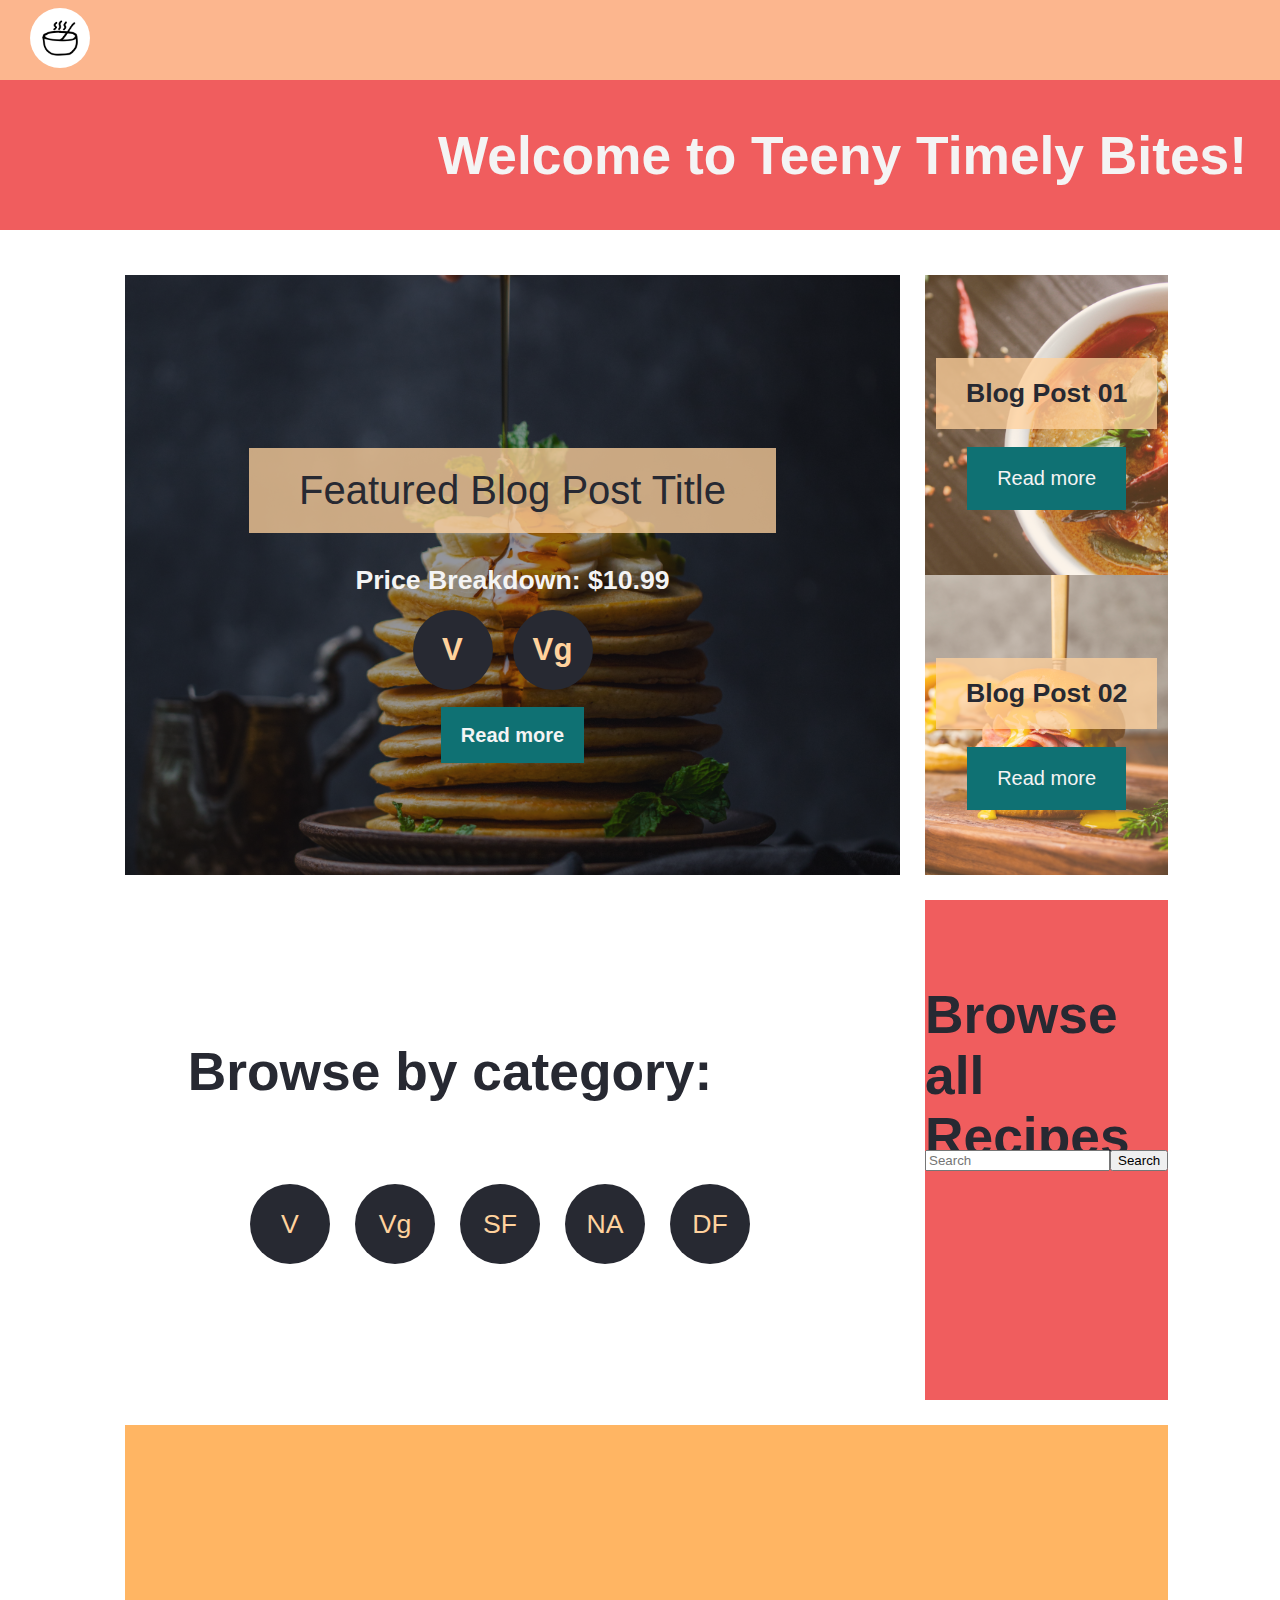
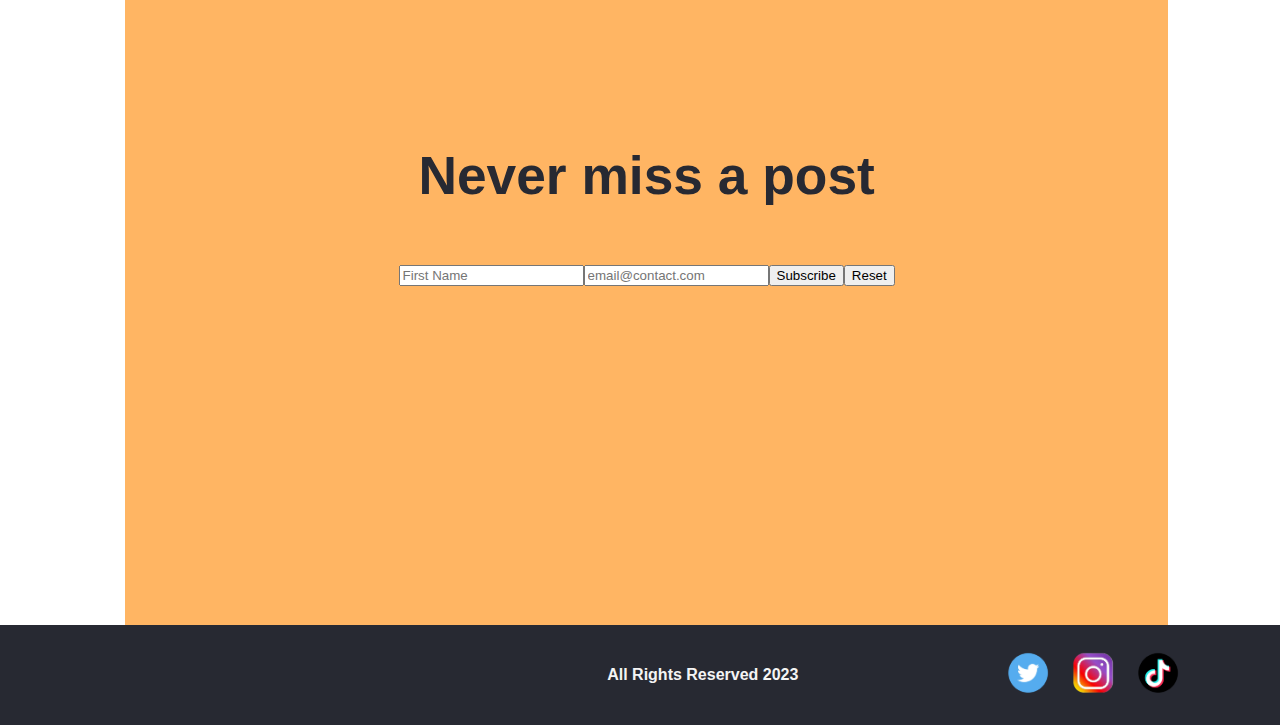
==== index.html @ 25449133 "Blog landing page > css and html" ====
<!DOCTYPE html>
    <html>
        <head>
            <meta charset="utf-8">
            <title> Teeny Timely Bites Food Blog </title>
            <meta name="description" content="A webpage for a personal food blog">
            <link rel="stylesheet" type="text/css" href="css/styles.css">
            <link rel="icon" href="img/food-logo.png" alt="Image of Website logo" title="Website logo">
            <!-- TODO: ADD FONT LINKS HERE -->
            <!-- <link href="https://fonts.googleapis.com/css2?family=Dela+Gothic+One&amp;display=swap" rel="stylesheet"> -->
        </head>
        <body id="body" class="container">  
            <header id="header" class="container">            
                <nav id="nav" class="container">                                       
                    <a id="nav1" href="#home">                        
                        <img src="img/food-logo.png" alt="Image of Website Logo">
                    </a>                                                  
                    <a href="#categories" id="nav2" class="box">                        
                            Categories                        
                    </a>                   
                    <a href="#about" id="nav3" class="box">
                            About
                    </a>                    
                    <div id="nav4">
                        <a id="nav-search" href="#">
                            <img src="img/search-icon_white.png" alt="Image of search icon">
                        </a>                        
                    </div>                  
                </nav>                
                <div id="welcome-message-container" class="container">
                    <div id="welcome-message" class="box">                        
                        <h1>
                            Welcome to Teeny Timely Bites!
                        </h1>                                               
                    </div>                
                </div>
            </header>
            <!-- container for main content  -->            
            <main id="main" class="container"> 
                <!-- featured content container             -->
                <div id="featured" class="container">
                        <!-- featured content  -->
                        <title id="featured1" class="box feature-title">                            
                            Featured Blog Post Title                          
                        </title>
                        <h2 id="featured2" class="box feature-price">
                            Price Breakdown: $10.99
                        </h2>
                        <div id="featured3" class="box feature-category">                            
                            <a href="#vegan-section" class="category-icon">
                                <h3>V</h3>
                            </a>                            
                            <a href="#vegetarian-section" class="category-icon">
                                <h3>Vg</h3>
                            </a>
                        </div>
                        <div id="featured4" class="box">
                            <a href="blog-page.html" target="_blank">
                                <h2>
                                    Read more
                                </h2>
                            </a>
                        </div>
                </div>
                 <!-- other blog posts  -->
                <div id="other-posts" class="container other">
                        <div id="blog-post1" class="box">
                            <h1>
                                Blog Post 01
                            </h1>
                            <a href="#">                                
                                    Read more                                
                            </a>
                        </div>
                        <div id="blog-post2" class="box">
                            <h1>
                                Blog Post 02
                            </h1>
                            <a href="#">                              
                                    Read more                                
                            </a>
                        </div>             
                </div>                    
                <!-- categories section  -->
                <div id="categories" class="container">
                        <!-- browse by category title  -->
                        <div id="browse-title" class="box">
                            <h1>
                                Browse by category:
                            </h1>
                        </div>
                        <!-- icon for vegan category  -->
                        <div id="vegan-cat" class="box">
                            <a href="#vegan-section" class="category-icon">
                                V
                            </a>
                        </div>
                        <!-- icon for vegetarian category  -->
                        <div id="vegetarian-cat" class="box">
                            <a href="#vegetarian-section" class="category-icon">
                                Vg
                            </a>
                        </div>
                        <!-- icon for sugar-free category  -->
                        <div id="sugar-free-cat" class="box">
                            <a href="#sugar-free-section" class="category-icon">
                                SF
                            </a>
                        </div>
                        <!-- icon for non-alcoholic category  -->
                        <div id="non-alcoholic-cat" class="box">
                            <a href="#non-alcoholic-section"  class="category-icon">
                                <p>NA</p>
                            </a>
                        </div>
                        <!-- icon for dairy-free category  -->
                        <div id="dairy-free-cat" class="box">
                            <a href="#dairy-free-section" class="category-icon">
                                DF
                            </a>
                        </div>
                </div>
                <!-- browse recipe container  -->
                <div id="browse-recipe-container" class="container">                        
                            <a id="browse-recipe-title"class="box">
                                <h1>Browse all Recipes</h1>
                            </a>                           
                            <div id="browse-recipe-search" class="box">
                                <input type="text" placeholder="Search">                                               
                                <input type="submit" value="Search">
                            </div>                                                
                </div>
                <!-- subscribe container  -->
                <div id="subscribe-form-container" class="container">
                        <label id="subscribe-title" class="box" for="subscribe">
                            <h1>Never miss a post</h1>
                        </label>
                        <form id="subscribe-form" class="box">                            
                            <input type="text" id="subscribe-name" name="fname" placeholder="First Name">
                            <input type="email" id="subscribe-mail" name="email" placeholder="email@contact.com">                        
                            <input type="submit" id="submit-button" value="Subscribe">
                            <input type="reset" id="submit-reset-button">
                        </form>
                </div>
            </main>            
            <footer id="footer" class="container">
                <h4 id="all-rights" class="box">
                    All Rights Reserved 2023
                </h4>
                <div id="share-options" class="box">
                    <!-- TODO: ADD TWITTER ICON IMG HERE  -->
                    <a href="https://twitter.com/" id="twitter-link">
                        <img src="img/twitter-logo.png" alt="Image of icon for twitter logo">
                    </a>
                    <!-- TODO: ADD INSTAGRAM ICON IMG HERE  -->
                    <a href="" id="instagram-link">
                        <img src="img/instagram-logo.png" alt="Image of icon for image instagram logo">
                    </a>
                    <!-- TODO: ADD TIKTOK ICON IMG HERE  -->
                    <a href="https://www.tiktok.com/" id="tiktok-link">
                        <img src="img/tiktok-logo.png" alt="Image of icon for tiktok logo">
                    </a>
                </div>
            </footer>    
        </body>

        
            
        
    </html>
---- css/styles.css ----
:root {
    /* first pallete */
    --tumbleweed: #D8A47F;
    --raisin-black: #272932;
    --raisin-black-70: #272932af;
    --alice-blue: #e7ecef;
    --skobeloff: #0f7173;
    --skobeloff-70: #0f7173bd;
    --red-salsa: #f05d5e;
    /* second pallete */
    --ruby-red: #A41623;
    --orange-pantone: #f85e00;
    --rajah: #ffb563;
    --rajah-70: #ffb663b0;
    --deep-champagne: #ffd29d;
    --deep-champagne-70: #ffd19dc3;
    --deep-champagne-30: #ffd19d4f;
    --gold-fusion: #918450;
    --gold-fusion-70: #918450c3;
    /* universal palette */
    --off-white:#f4f4f4;
   }
   /* --------------------- */
/* MEDIA STYLES MOBILE start  */

   /* universal classes styles start  */
.container {
    display: grid;
}


.box {
    display: flex;
    align-items: center;
    justify-content: center;
}


.category-icon {
   display: flex;
   color: var(--deep-champagne);
   background-color: var(--raisin-black);
   font-size: 30pt;
   width: 50px;
   height: 50px;
   padding: 30px;
   align-items: center;
   justify-content: center;
   border-radius: 50%;
   text-decoration: none;
}


a {
    text-decoration: none;
}
/* universal classes styles end  */
/* ----------------- */
/* body styles start  */
body {
    margin:0;
    font-family:"Franklin Gothic Medium", "Arial Narrow", Arial, sans-serif;
    width: 100%;
    height: auto;    
    background-image: url(../img/landing-page-bg1.jpg);
    background-repeat: no-repeat;
    background-attachment: fixed;
    background-position: center;
    background-size: cover; 
    color: var(--raisin-black);
    grid-template-columns: 100%;
    grid-template-rows: 425px auto auto; 
    grid-template-areas:
    "header"
    "main"
    "footer";
}
/* body styles end  */
/* -------------------------- */
/* header styles start  */
header {
    width: 100%;
    height: 130px;
    background-color: var(--red-salsa);
    margin: 0;
    grid-area: header;
    grid-template-rows: auto 300px;    
}
/* -------------------------- */
/* nav bar styles start  */
nav {
    display: inherit;
    align-items: center;
    grid-gap: 10px;
    grid-template-columns: 20px 80px 250px auto auto 90px 10px;
    grid-template-rows: 128px;
    grid-template-areas:
    "navspace1 logo navspace2 category about search";        
}


nav img {
    max-height: 80px;
    border-radius: 50%;
}


#nav2,
#nav3 {
    text-decoration: none;
    font-size: 20pt;
    color: var(--off-white);
    background-color: var(--red-salsa);
    border-radius: 50px;
    border: solid 3px var(--off-white);
    padding: 10px 20px;        
}


#nav1 {
    grid-area: logo;
 }


 #nav2 {
    grid-area: category;
 }


 #nav3 {
    grid-area: about;
 }


 #nav4 {
    grid-area: search;       
 } 
/*  nav bar styles end  */
/* -------------------------- */
 /* welcome message styles start  */
#welcome-message-container {
    height: 300px;
    background-color: var(--red-salsa);    
}


#welcome-message {
    color: var(--off-white);
    font-size: 30pt;
    align-items: center;
    justify-content: center;
    flex-direction: column;
}
/* welcome message styles end  */
/* -----------------  */
/*  header styles end  */
/* ------------------  */
/* main styles start  */
main {
    width: 100%;
    margin: 0;
    grid-template-columns: 100%;
    grid-template-rows: auto;
    grid-template-areas: 
    "mainfeature1"
    "mainother1"
    "maincat1"
    "mainrecipe1"
    "mainsub1";
    grid-area: main;    
}
/*-------------- featured section styles start  */
#featured {
    grid-area: mainfeature1;
    width: 100%;
    height: 1300px;
    background-image: url(../img/featured-food-img.jpg);    
    background-position: center;
    background-repeat: no-repeat;
    background-color: var(--raisin-black-70);
    background-blend-mode: soft-light;     
    align-items: center;
    justify-content: center;    
    grid-gap: 20px;
    grid-template-columns: auto;
    grid-template-rows: 700px 100px 100px 100px 150px;
    grid-template-areas:
    " space"
    " title"
    " price"
    " ftcategory"
    "ftreadmore";         
}


#featured1 {
    grid-area: title;    
    font-size: 50pt;
    color: var(--raisin-black);
    background-color: var(--deep-champagne-70);    
    padding: 30px;        
}


#featured2 {
    grid-area: price;
    font-size: 35pt;
    color: var(--off-white);    
}


#featured3 {
    grid-area: ftcategory;
    display: grid;
    font-size: 35pt;
    gap: 30px;
    grid-template-columns: 100px 100px;
    color: var(--deep-champagne)
}


#featured4 {
    grid-area: ftreadmore;          
}


#featured4 a {
    background-color: var(--skobeloff);
    color: var(--off-white);
    width: auto;
    font-size: 20pt;
    padding: 0px 30px; 
}
/* -------------featured section styles end  */
/* ------------------------ */
/* other blogs styles start  */
#other-posts {
    grid-area: mainother1;
    grid-template-rows: repeat(2, 600px);    
}


#other-posts h1 {
    font-size: 40pt;
    color: var(--deep-champagne);
    background-color: var(--raisin-black-70);
    padding: 20px 30px;
}


#other-posts a {
    background-color: var(--skobeloff);
    padding: 20px 30px;
    color: var(--off-white);
    font-size: 25pt;
}


#blog-post1 {
    background-image: url(../img/blog1-img.jpg);       
    background-size: cover;
    background-position: center;
    background-repeat: no-repeat;
    flex-direction: column;
    background-color: var(--deep-champagne-30);
    background-blend-mode: soft-light;
}


#blog-post2 {
    background-image: url(../img/blog2-img.jpg);    
    background-size: cover;
    background-position: center;
    background-repeat: no-repeat;
    flex-direction: column;
    background-color: var(--deep-champagne-30);
    background-blend-mode: soft-light;
}
/* other blogs styles end  */
/* ----------- */
 /* browse by category styles start  */
    #categories {
    grid-area: maincat1;
    grid-template-columns: repeat(6, 100px);
    grid-template-rows: 300px auto auto 300px;
    grid-template-areas:
    "catspace1 catspace1 catspace1 catspace1 catspace1 catspace1 catspace1 "
    "br br br br br br br" 
    "empty1 vegan vegetarian sugarfree nonalcoholic dairyfree empty2"
    "catspace2 catspace2 catspace2 catspace2 catspace2 catspace2 catspace2 ";
    gap:50px;  
    }


    #browse-title {
        grid-area: br;
        font-size: 20pt;
    }


    #vegan-cat {
        grid-area: vegan;
    }


    #vegetarian-cat {
        grid-area: vegetarian;
    }


    #sugar-free-cat {
        grid-area:sugarfree;
    }


    #non-alcoholic-cat {
        grid-area:nonalcoholic;
    }


    #dairy-free-cat {
        grid-area:dairyfree;
    }
 /* browse by category styles end  */
 /* -----------------  */
 /* browse recipes section styles start */
#browse-recipe-container {
    grid-area: mainrecipe1;
    background-color: var(--red-salsa);
    gap: 10px;
    grid-template-rows: 300px 50px 100px 300px;
    grid-template-areas: 
    "brspace1"
    "brtitle"
    "brsearch"
    "brspace2";          
}


#browse-recipe-title {
    font-size: 20pt;
    flex-direction: column;
    grid-area: brtitle;        
}


#browse-recipe-search {    
    grid-area: brsearch;
    width: 100%;  
}
 /* browse recipes section styles end  */
 /* ------------------ */
 /* subscribe form styles start  */
 #subscribe-form-container {
    grid-area: mainsub1;
    background-color: var(--rajah);
    grid-template-rows: 300px 100px 100px 300px;
    grid-template-areas: 
    "subspace1"
    "subtitle"
    "subform"    
    "subspace2";
 }


 #subscribe-title {
    font-size: 20pt;
    grid-area: subtitle;
 }


 #subscribe-form {
    flex-direction: row;
    grid-area: subform;
 }
/* subscribe form styles end  */
 /* ------------------ */
/*  main styles end  */
/* -------------------------- */
 /* footer styles start  */
 footer {
    background-color: var(--raisin-black);
    grid-template-columns: auto;
    grid-template-rows: 200px;
    gap: 10px;
    grid-template-areas:     
    "allrights shareop"    
    ;
}


footer img {
    width: fit-content;
    height: 100px;
}


#all-rights {
    grid-area: allrights;
    color: var(--off-white);
    font-size: 20pt;
}


#share-options {
   grid-area: shareop;
   width: 100%;
   gap: 50px;
   height: auto;  
}
 /* footer styles end  */
/* MEDIA STYLES MOBILE end  */
 /* ----------------------------------------------------------------  */
 /* --------------------------------------------------------------- */
 /* ------------------------------------------------------------------ */
 /* MEDIA STYLES: Tablet start  */
 @media(max-width: 991px) {
    /* ------------ */
    /* welcome message styles start  */
    #welcome-message-container {
        height: 300px;
        background-color: var(--red-salsa);    
    }


    #featured {
        grid-template-rows: 400px 100px 100px 100px 150px;
    }


    /* welcome message styles end  */
    /* ----------- */
    } 
    /* MEDIA STYLES: Tablet end  */
 /* ----------------------------------------------------------- */
 /* ----------------------------------------------------------- */
  /* MEDIA STYLES: Desktop start  */
@media(min-width: 992px) {
    .category-icon {        
        font-size: 20pt;
        width: 20px;
        height: 20px;
        padding: 30px;        
     }
    /* ------------------ */
    /* body styles start  */
    body {   
        grid-template-rows: 275px auto auto;
        grid-template-areas:
        "header"
        "main"
        "footer"; 
        }
    /* body styles end  */
        /* ------------ */
    /* header styles start      */
        header {    
        grid-template-rows: 80px 100px;    
    } 
    /* header styles end  */
    /* ----------------- */
    /* nav bar styles start  */
    nav {    
        grid-template-columns: 20px 80px 1200px auto auto 80px 10px;
        grid-template-rows: 80px;
        background-color: var(--deep-champagne-70);           
    }

    nav img {
        max-height: 60px;
        border-radius: 50%;
    }


    #nav2,
    #nav3 {
        text-decoration: none;
        color: var(--red-salsa);
        background-color: var(--off-white);    
        border: none;
        font-size: 1.3em;           
    }
    /*  nav bar styles end  */
    /* ------------ */
    /* welcome message styles start  */
    #welcome-message-container {
        height: 150px;
        background-color: var(--red-salsa);    
    }
    

    #welcome-message {
        color: var(--off-white);
        font-size: 20pt;
        align-items: center;
        justify-content: center;
        flex-direction: column;
    }
    /* welcome message styles end  */
    /* -----------------  */
    /* main styles start  */
    #main {   
        grid-template-columns: 100px auto auto 100px;
        grid-template-rows: 600px 500px auto;
        gap: 25px;
        grid-template-areas: 
        "mainblank1 mainfeatured mainother mainblank2"
        "mainblank1 mainbrcat mainbrrecipe mainblank2"
        "mainblank1 mainsub mainsub mainblank2";    
    }
    /*-------------- featured section styles start  */
    #featured {
        height: auto;
        background-size: cover;
        grid-area: mainfeatured;
        grid-template-rows: 150px 90px 50px 50px 80px;                  
    }


    #featured1 {        
        font-size: 30pt;        
        padding: 20px 50px;        
    }


    #featured2 {
        grid-area: price;
        font-size: 20pt;
        color: var(--off-white);    
    }


    #featured3 {
        grid-area: ftcategory;        
        font-size: 35pt;
        gap: 0;
        grid-template-columns: 100px 100px;
        color: var(--deep-champagne)
    }


    #featured4 {
        grid-area: ftreadmore;      
    }


    #featured4 a {
        background-color: var(--skobeloff);
        color: var(--off-white);
        width: auto;
        font-size: 10pt;
        padding: 0px 20px; 
    }

    #featured4 a:hover {
        background-color: var(--off-white);
        color: var(--skobeloff);
        transition: 0.3s ease-in-out;
        border-radius: 2em;    
    }


    /* -------------featured section styles end  */
    /* ------------------------ */
    /* other blogs styles start  */
    #other-posts {
        grid-area: mainother;    
        grid-template-rows: repeat(2, 300px);    
    }      


    #other-posts h1 {
        font-size: 20pt;
        color: var(--raisin-black);
        background-color: var(--deep-champagne-70);
        padding: 20px 30px;
    }
  

    #other-posts a {
        font-size: 15pt;
        background-color: var(--skobeloff);
        padding: 20px 30px;        
    }

    #other-posts a:hover {
        background-color: var(--off-white);
        color: var(--skobeloff);
        transition: 0.3s ease-in-out;
        border-radius: 2em;    
    }


    /* other blogs styles end  */
    /* ----------- */
    /* main styles end  */
    /* --------------- */
    /* browse by category styles start  */
    #categories {
        grid-area: mainbrcat;
        grid-template-columns: 100px repeat(6, auto) 100px;    
        grid-template-rows: 70px auto auto 100px;   
        gap: 25px;
        width: 100%;  
    }  
    /* browse by category styles end  */
    /* -----------------  */
    /* browse recipes section styles start */
    #browse-recipe-container {
        grid-area: mainbrrecipe;
        gap: 10px;
        grid-template-rows: 140px 50px 100px 300px;          
    }  
    /* browse recipes section styles end  */
    /* ------------------ */
    /* subscribe form styles start  */
    #subscribe-form-container {
        grid-area: mainsub;
    }


    #subscribe-title {
        font-size: 20pt;
        grid-area: subtitle;
    }


    #subscribe-form {
        flex-direction: row;
        grid-area: subform;
    }
    /* subscribe form styles end  */
    /* ------------------ */
    /*  main styles end  */
    /* -------------------------- */
    /* footer styles start  */
    footer {
        background-color: var(--raisin-black);
        grid-template-columns: 500px auto auto;
        grid-template-rows: 100px;
        gap: 10px;
        grid-template-areas:     
        "footerspace allrights shareop"    
        ;
    }

    footer img {
        width: 50px;
        height: auto;
    }


    #all-rights {
        grid-area: allrights;
        color: var(--off-white);
        font-size: 12pt;
    }


    #share-options {
        grid-area: shareop;
        width: 100%;
        gap: 15px;
        height: auto;  
    }
    /* footer styles end  */
}   
 /* MEDIA STYLES: Dekstop end  */
 /* ----------------- */
 /* ------------------- */
/* MEDIA STYLES TEMPLATE (below) 
@media(max-width: 320px)
@media(min-width: 901px){

}
@media(min-width: 600px) and (max-width: 900px) */
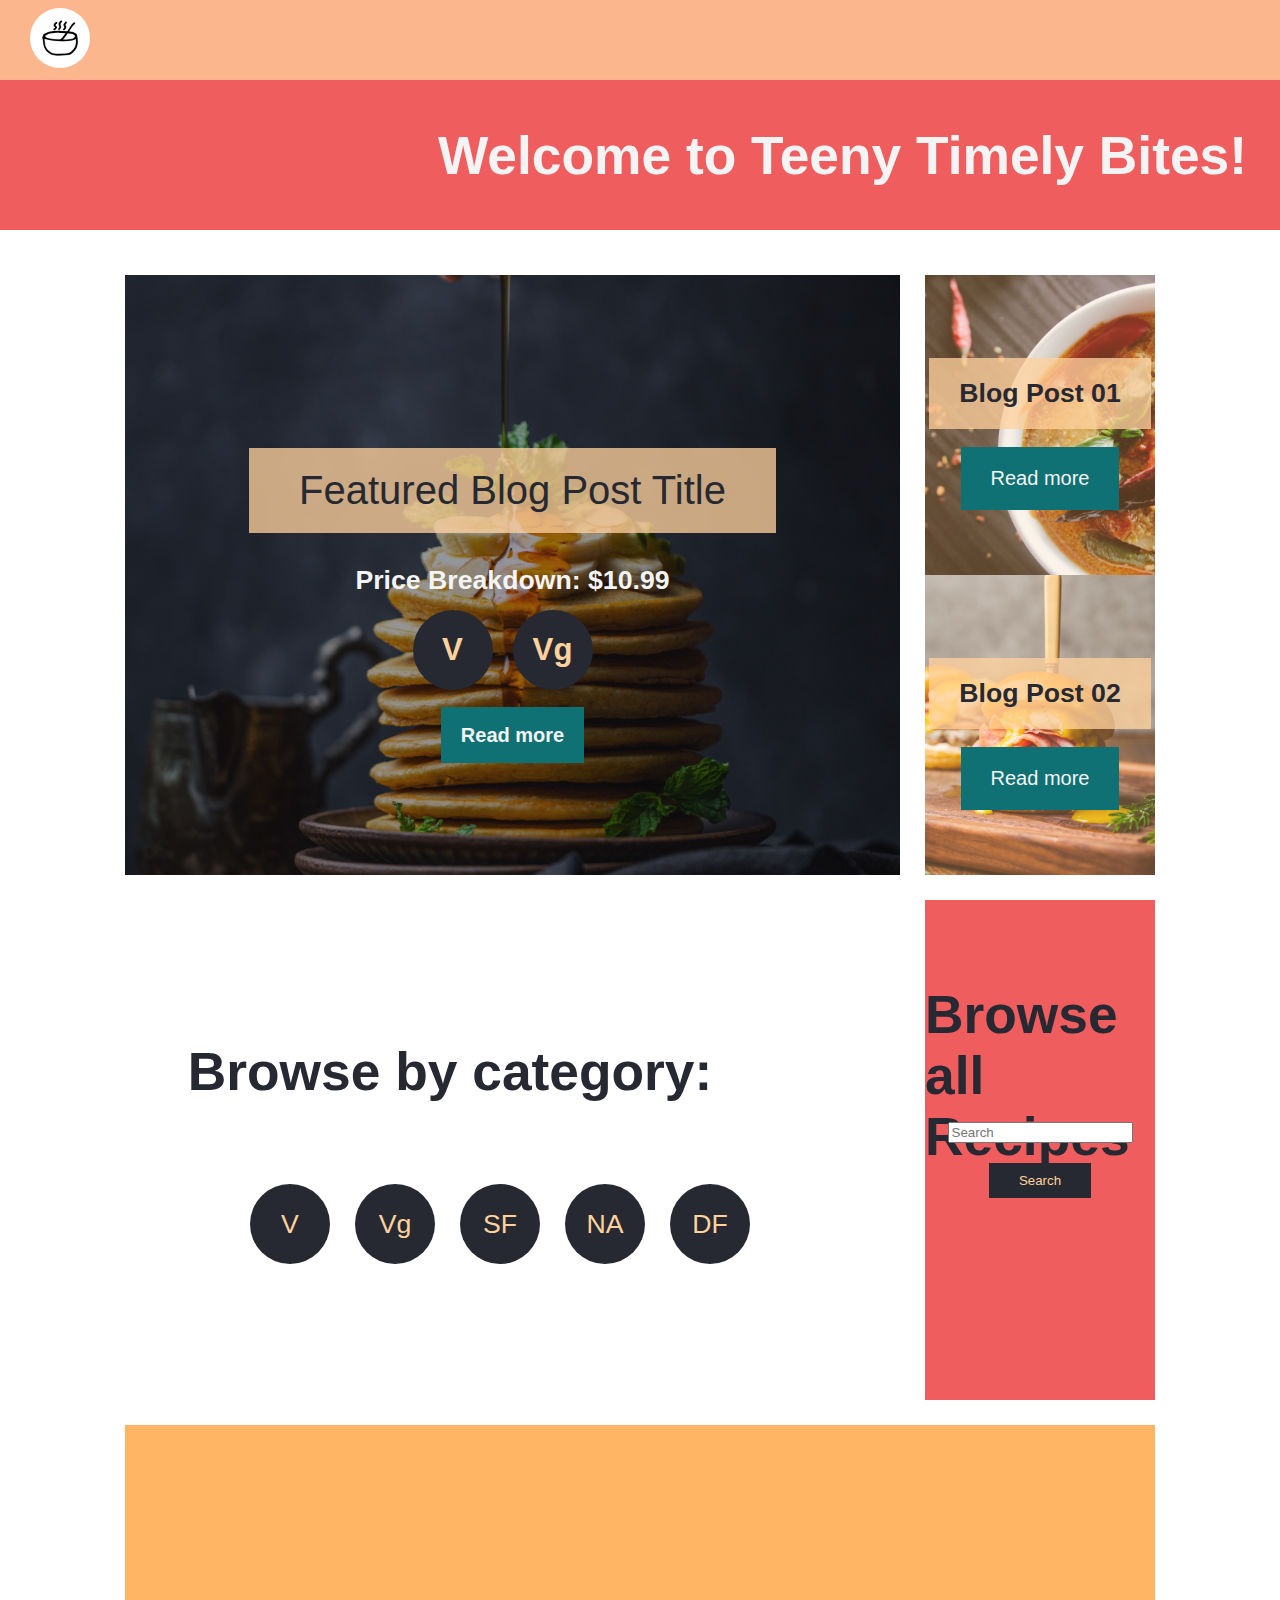
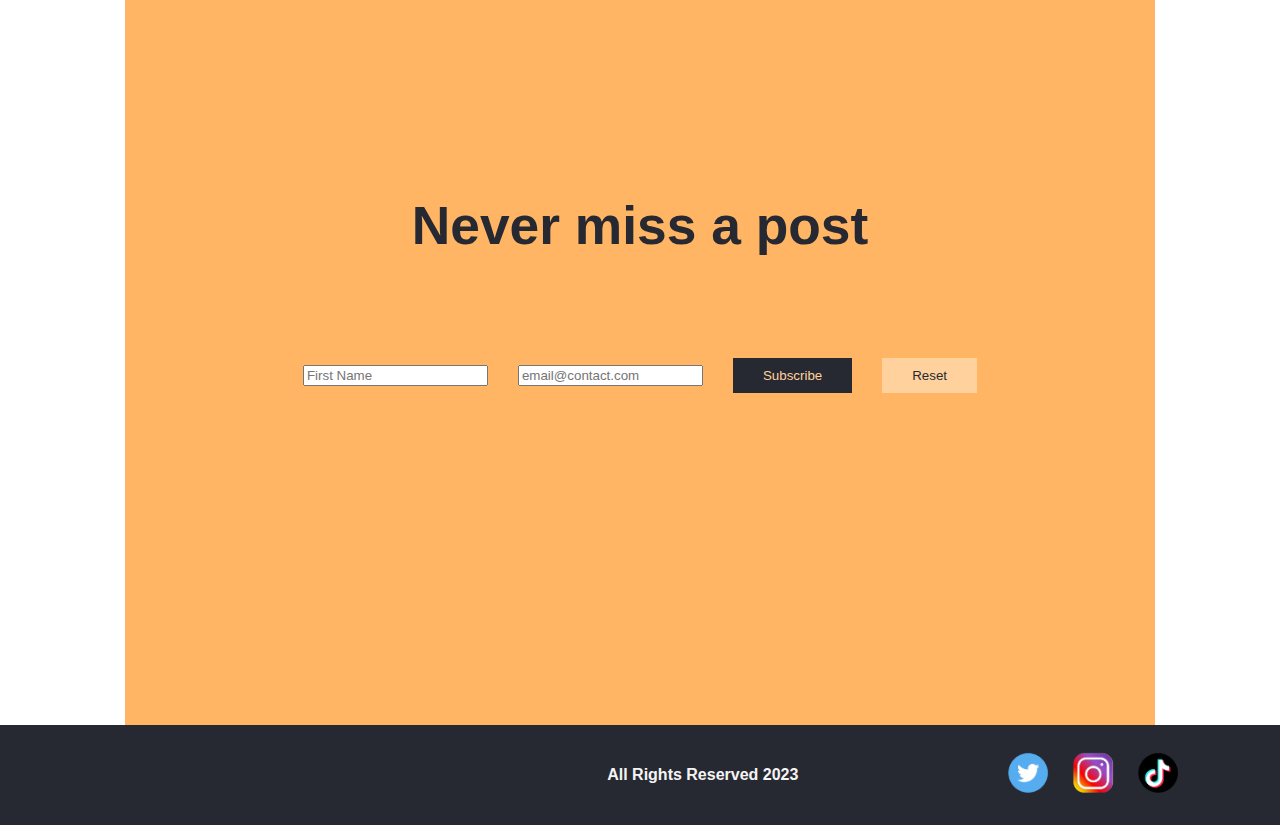
==== commit c11b0e26: "landing page & featured blog post > css" ====
--- a/index.html
+++ b/index.html
@@ -126,8 +126,8 @@
                                 <h1>Browse all Recipes</h1>
                             </a>                           
                             <div id="browse-recipe-search" class="box">
-                                <input type="text" placeholder="Search">                                               
-                                <input type="submit" value="Search">
+                                <input type="text" id="br-search" placeholder="Search">                                               
+                                <input type="submit" id="br-submit" value="Search">
                             </div>                                                
                 </div>
                 <!-- subscribe container  -->
--- a/css/styles.css
+++ b/css/styles.css
@@ -146,7 +146,7 @@
 
 #welcome-message {
     color: var(--off-white);
-    font-size: 30pt;
+    font-size: 2em;
     align-items: center;
     justify-content: center;
     flex-direction: column;
@@ -346,15 +346,25 @@
 
 #browse-recipe-search {    
     grid-area: brsearch;
-    width: 100%;  
-}
+    width: 100%;
+    flex-direction: column;
+    gap: 20px;     
+}
+
+#br-submit{
+    background-color: var(--raisin-black);
+    color: var(--deep-champagne);
+    padding: 10px 30px;
+    border: solid 0;    
+}
+
  /* browse recipes section styles end  */
  /* ------------------ */
  /* subscribe form styles start  */
  #subscribe-form-container {
     grid-area: mainsub1;
     background-color: var(--rajah);
-    grid-template-rows: 300px 100px 100px 300px;
+    grid-template-rows: 300px 200px 100px 300px;
     grid-template-areas: 
     "subspace1"
     "subtitle"
@@ -370,9 +380,28 @@
 
 
  #subscribe-form {
-    flex-direction: row;
+    flex-direction: column;
     grid-area: subform;
+    gap: 20px;
  }
+
+
+ #submit-button {
+    background-color: var(--raisin-black);
+    color: var(--deep-champagne);
+    padding: 10px 30px;
+    border: solid 0;    
+}
+
+
+#submit-reset-button {
+    background-color: var(--deep-champagne);
+    color: var(--raisin-black);
+    padding: 10px 30px;
+    border: solid 0;    
+}
+
+
 /* subscribe form styles end  */
  /* ------------------ */
 /*  main styles end  */
@@ -611,6 +640,17 @@
         gap: 10px;
         grid-template-rows: 140px 50px 100px 300px;          
     }  
+
+
+    #br-submit:hover {
+        background-color: var(--deep-champagne);
+        color: var(--raisin-black);
+        padding: 10px 30px;
+        border: solid 0;
+        border-radius: 3em;
+        transition: 0.3s ease-in-out;
+        cursor: pointer;
+    }
     /* browse recipes section styles end  */
     /* ------------------ */
     /* subscribe form styles start  */
@@ -626,8 +666,25 @@
 
 
     #subscribe-form {
+        gap: 30px;
         flex-direction: row;
         grid-area: subform;
+    }
+
+    
+    #submit-button:hover {
+        background-color: var(--deep-champagne);
+        color: var(--raisin-black);
+        border-radius: 3em;
+        transition: 0.3s ease-in-out;
+    }
+
+
+    #submit-reset-button:hover  {
+        background-color: var(--raisin-black);
+        color: var(--deep-champagne);
+        border-radius: 3em;
+        transition: 0.3s ease-in-out;
     }
     /* subscribe form styles end  */
     /* ------------------ */
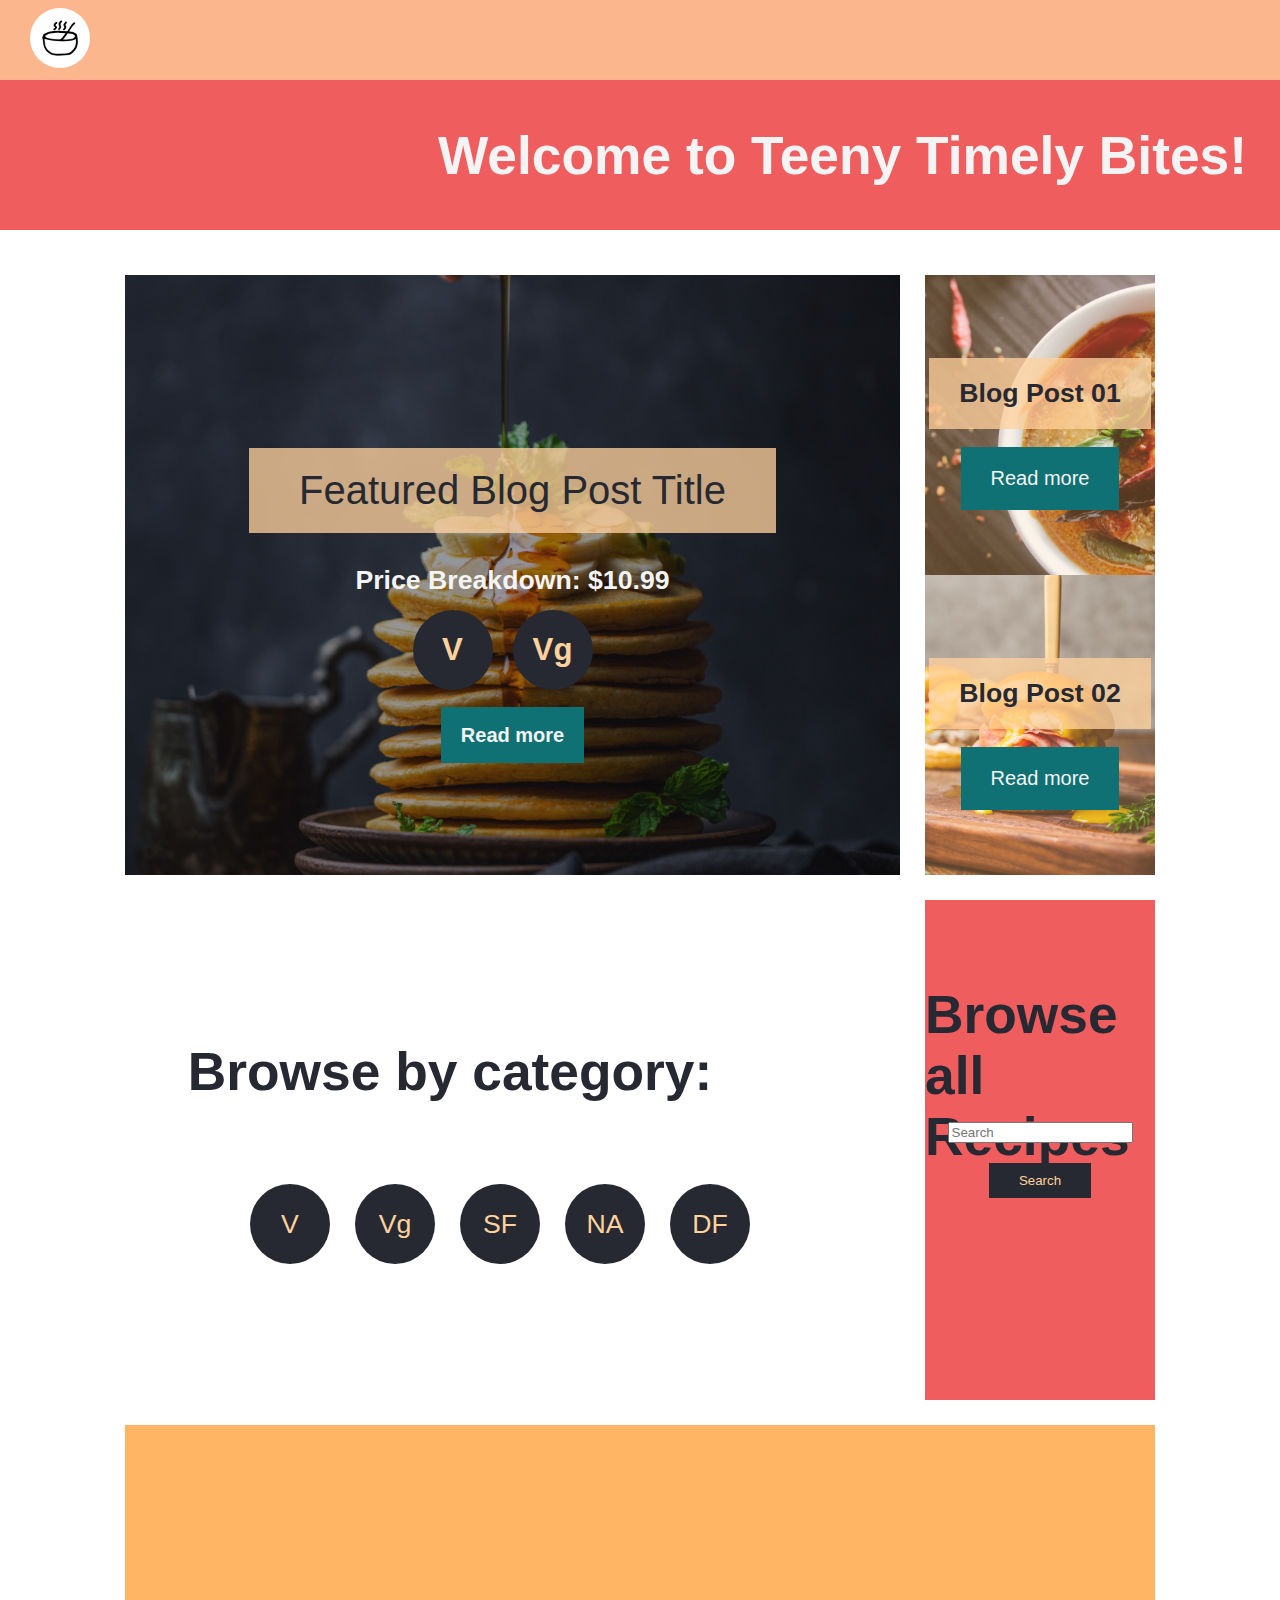
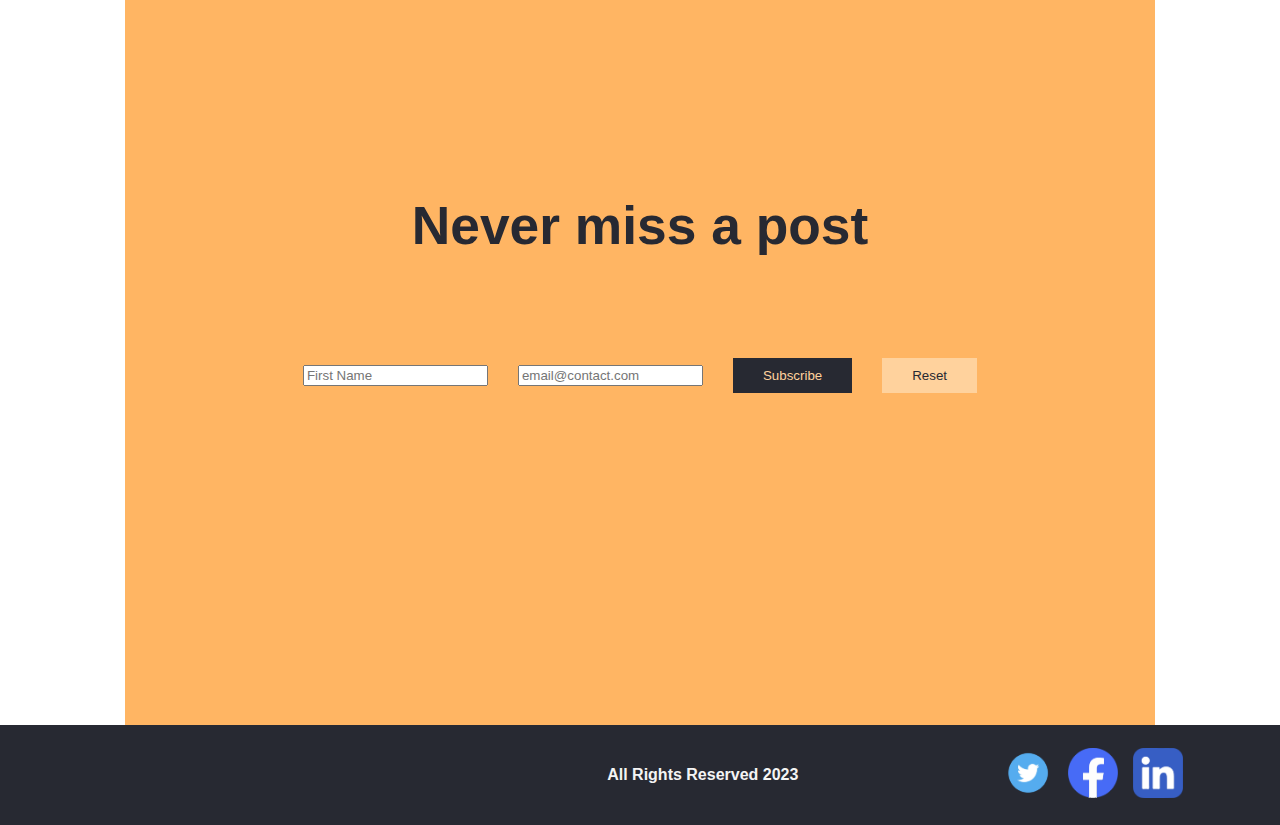
==== commit d8f48767: "Blog landing page and Featured blog post > html" ====
--- a/index.html
+++ b/index.html
@@ -148,18 +148,22 @@
                     All Rights Reserved 2023
                 </h4>
                 <div id="share-options" class="box">
-                    <!-- TODO: ADD TWITTER ICON IMG HERE  -->
                     <a href="https://twitter.com/" id="twitter-link">
                         <img src="img/twitter-logo.png" alt="Image of icon for twitter logo">
+                    </a>                                 
+                    <a href="https://www.facebook.com/" id="facebook-link">
+                        <img src="img/facebook-logo.png" alt="Image of icon for image Facebook logo">
                     </a>
-                    <!-- TODO: ADD INSTAGRAM ICON IMG HERE  -->
-                    <a href="" id="instagram-link">
-                        <img src="img/instagram-logo.png" alt="Image of icon for image instagram logo">
-                    </a>
-                    <!-- TODO: ADD TIKTOK ICON IMG HERE  -->
-                    <a href="https://www.tiktok.com/" id="tiktok-link">
+                    </a>                    
+                    <a href="https://www.linkedin.com/" id="linkedin-link">
+                        <img src="img/linkedin-logo.png" alt="Image of icon for image Linkedin logo">
+                    </a>                    
+                    <!-- <a href="https://www.tiktok.com/" id="tiktok-link">
                         <img src="img/tiktok-logo.png" alt="Image of icon for tiktok logo">
                     </a>
+                    <a href="https://www.instagram.com/" id="instagram-link">
+                        <img src="img/instagram-logo.png" alt="Image of icon for image instagram logo">
+                    </a>  -->
                 </div>
             </footer>    
         </body>
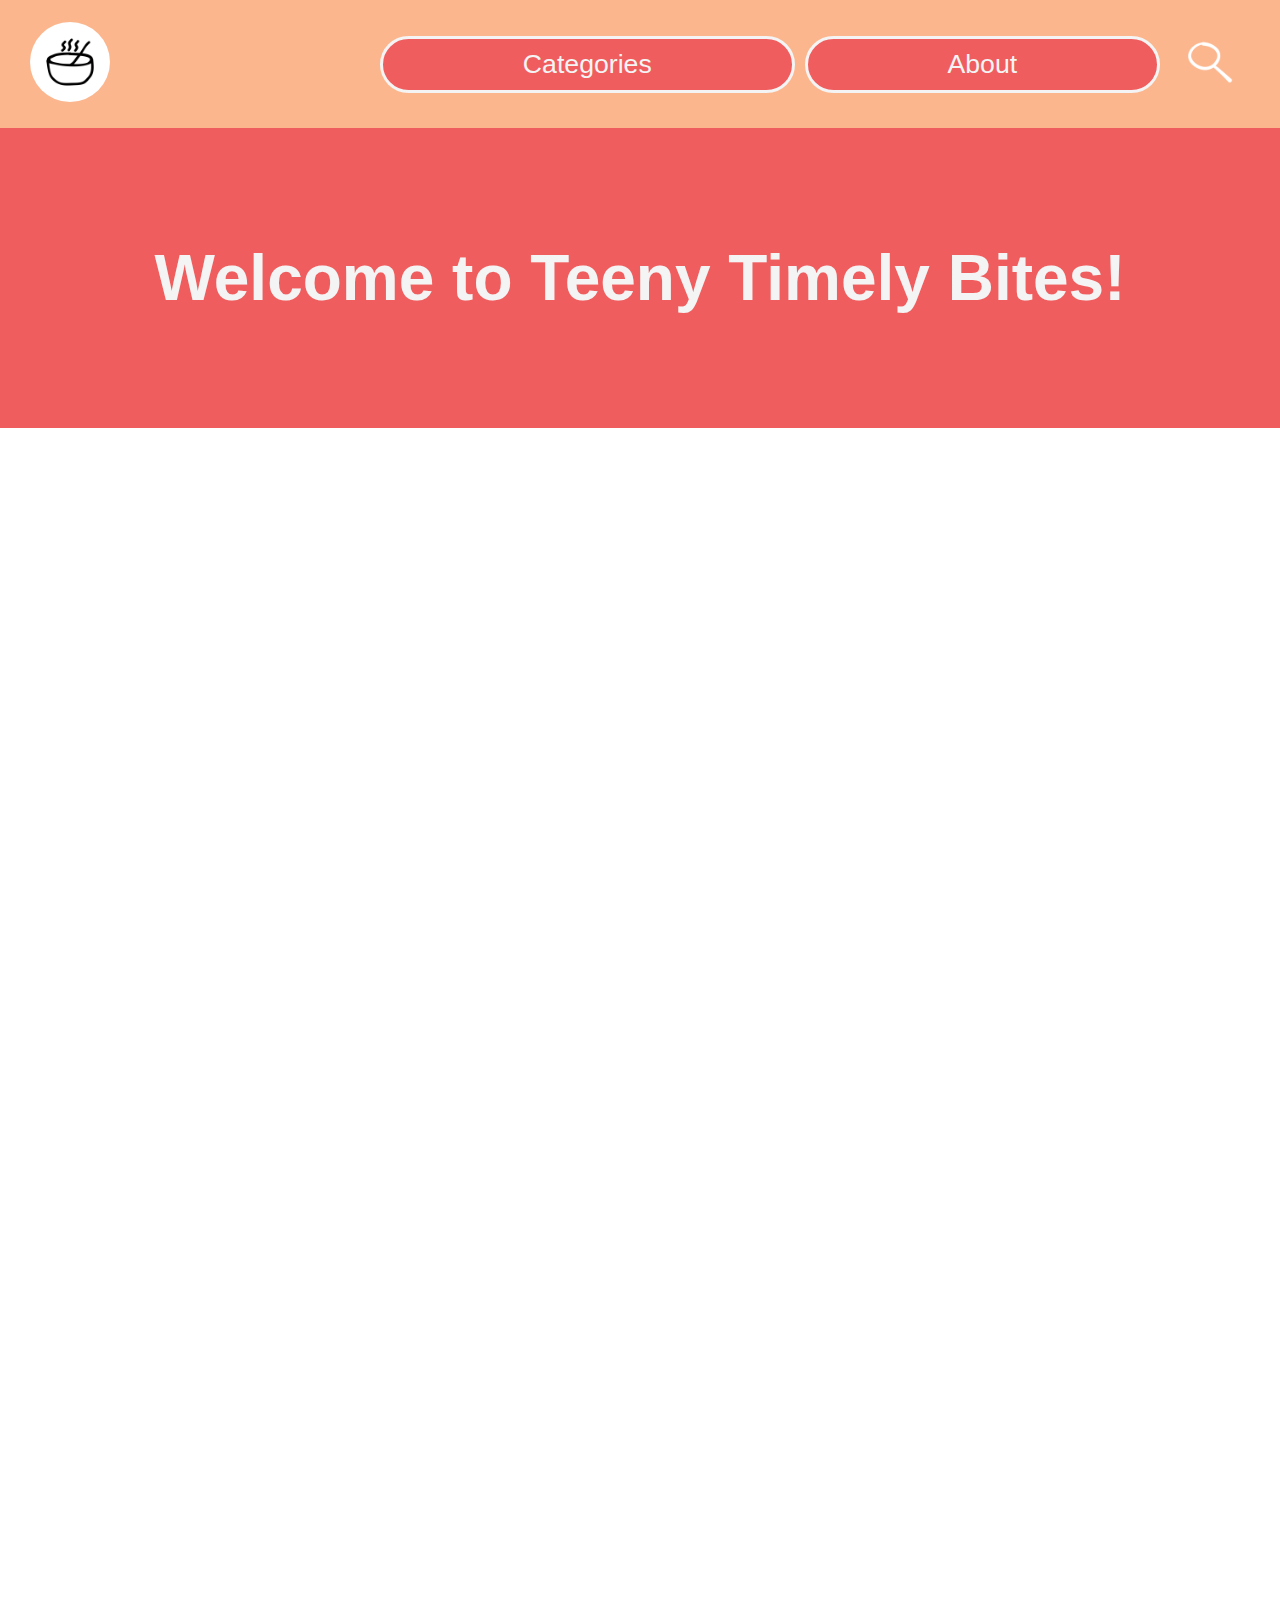
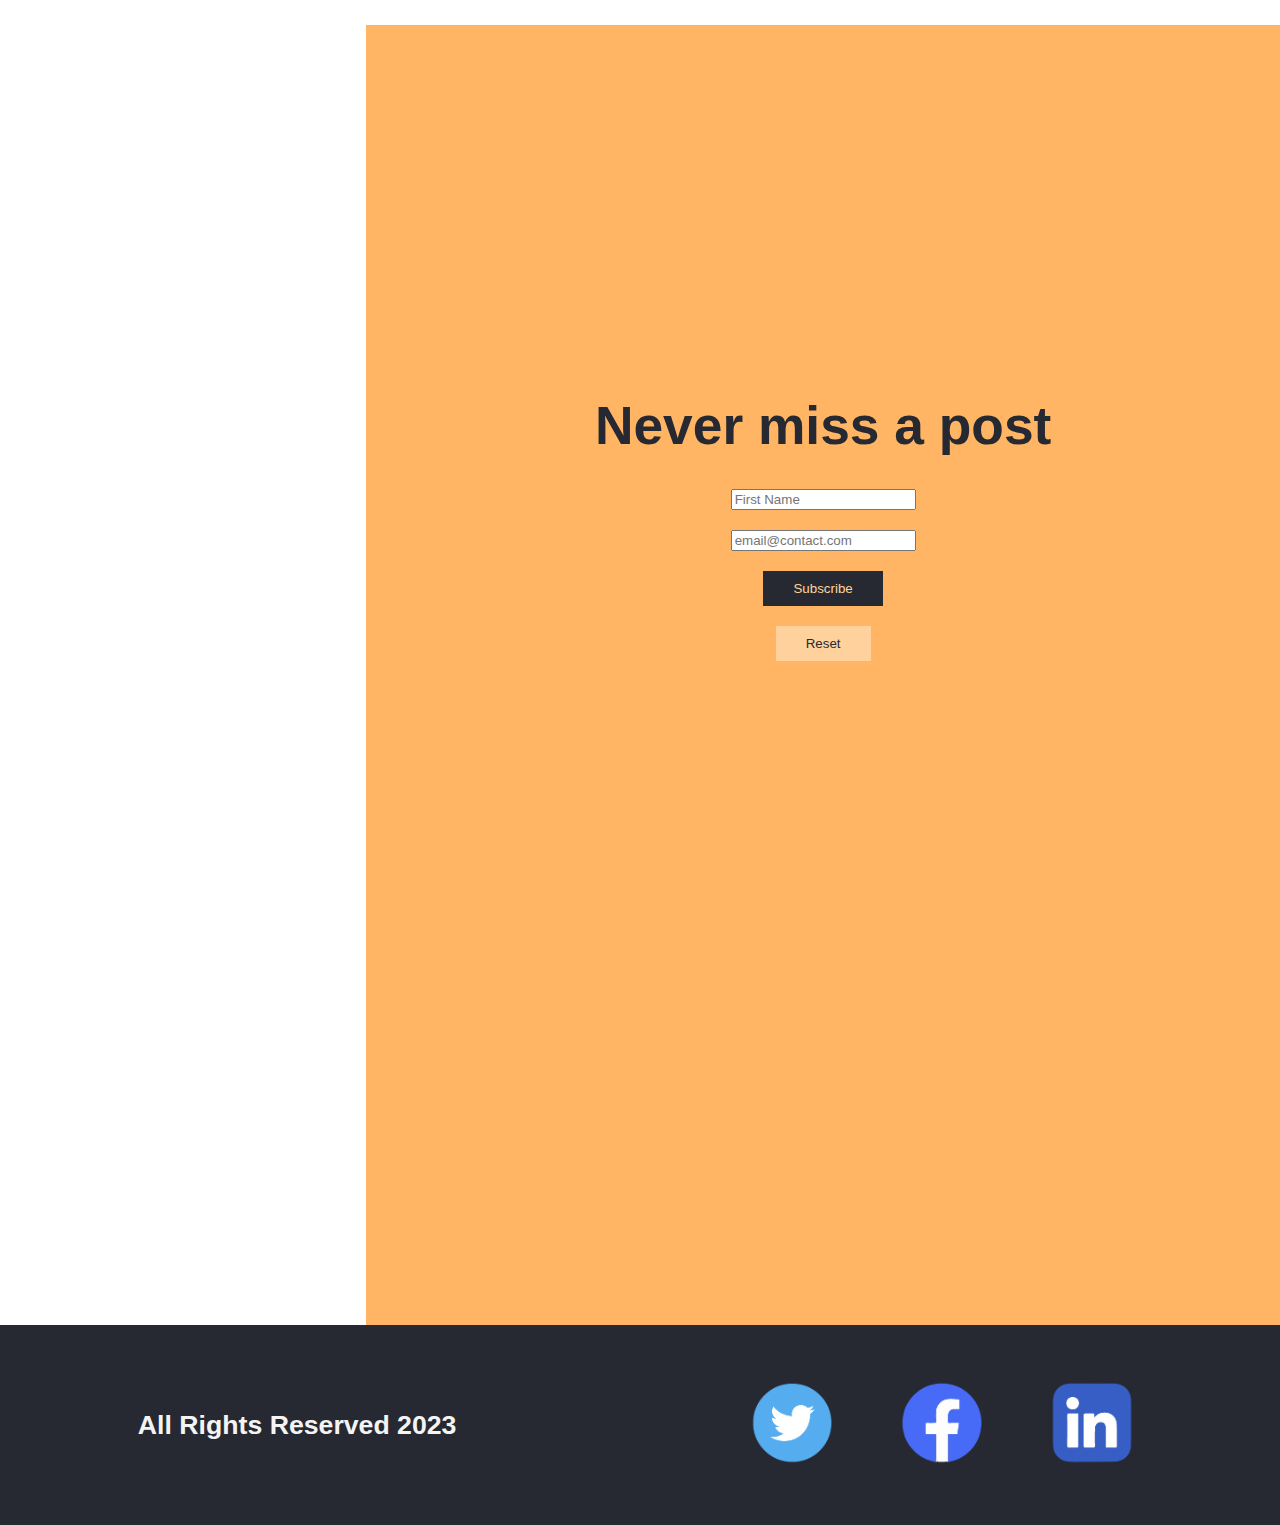
==== commit fbdcd62d: "landing page and featured blog post > html and css" ====
--- a/index.html
+++ b/index.html
@@ -2,6 +2,7 @@
     <html>
         <head>
             <meta charset="utf-8">
+            <meta name="viewport" content="width=device-width, initial-scale=1.0">
             <title> Teeny Timely Bites Food Blog </title>
             <meta name="description" content="A webpage for a personal food blog">
             <link rel="stylesheet" type="text/css" href="css/styles.css">
--- a/css/styles.css
+++ b/css/styles.css
@@ -1,3 +1,7 @@
+@import url("desktopstyles.css") screen and (min-width: 992px);
+@import url("tabletstyles.css") screen and (max-width: 991px);
+
+
 :root {
     /* first pallete */
     --tumbleweed: #D8A47F;
@@ -59,7 +63,7 @@
 /* body styles start  */
 body {
     margin:0;
-    font-family:"Franklin Gothic Medium", "Arial Narrow", Arial, sans-serif;
+    font-family:"Franklin Gothic", "Arial Narrow", Arial, sans-serif;
     width: 100%;
     height: auto;    
     background-image: url(../img/landing-page-bg1.jpg);
@@ -351,7 +355,7 @@
     gap: 20px;     
 }
 
-#br-submit{
+#br-submit {
     background-color: var(--raisin-black);
     color: var(--deep-champagne);
     padding: 10px 30px;
@@ -443,285 +447,11 @@
  /* --------------------------------------------------------------- */
  /* ------------------------------------------------------------------ */
  /* MEDIA STYLES: Tablet start  */
- @media(max-width: 991px) {
-    /* ------------ */
-    /* welcome message styles start  */
-    #welcome-message-container {
-        height: 300px;
-        background-color: var(--red-salsa);    
-    }
-
-
-    #featured {
-        grid-template-rows: 400px 100px 100px 100px 150px;
-    }
-
-
-    /* welcome message styles end  */
-    /* ----------- */
-    } 
+ 
     /* MEDIA STYLES: Tablet end  */
  /* ----------------------------------------------------------- */
  /* ----------------------------------------------------------- */
-  /* MEDIA STYLES: Desktop start  */
-@media(min-width: 992px) {
-    .category-icon {        
-        font-size: 20pt;
-        width: 20px;
-        height: 20px;
-        padding: 30px;        
-     }
-    /* ------------------ */
-    /* body styles start  */
-    body {   
-        grid-template-rows: 275px auto auto;
-        grid-template-areas:
-        "header"
-        "main"
-        "footer"; 
-        }
-    /* body styles end  */
-        /* ------------ */
-    /* header styles start      */
-        header {    
-        grid-template-rows: 80px 100px;    
-    } 
-    /* header styles end  */
-    /* ----------------- */
-    /* nav bar styles start  */
-    nav {    
-        grid-template-columns: 20px 80px 1200px auto auto 80px 10px;
-        grid-template-rows: 80px;
-        background-color: var(--deep-champagne-70);           
-    }
-
-    nav img {
-        max-height: 60px;
-        border-radius: 50%;
-    }
-
-
-    #nav2,
-    #nav3 {
-        text-decoration: none;
-        color: var(--red-salsa);
-        background-color: var(--off-white);    
-        border: none;
-        font-size: 1.3em;           
-    }
-    /*  nav bar styles end  */
-    /* ------------ */
-    /* welcome message styles start  */
-    #welcome-message-container {
-        height: 150px;
-        background-color: var(--red-salsa);    
-    }
-    
-
-    #welcome-message {
-        color: var(--off-white);
-        font-size: 20pt;
-        align-items: center;
-        justify-content: center;
-        flex-direction: column;
-    }
-    /* welcome message styles end  */
-    /* -----------------  */
-    /* main styles start  */
-    #main {   
-        grid-template-columns: 100px auto auto 100px;
-        grid-template-rows: 600px 500px auto;
-        gap: 25px;
-        grid-template-areas: 
-        "mainblank1 mainfeatured mainother mainblank2"
-        "mainblank1 mainbrcat mainbrrecipe mainblank2"
-        "mainblank1 mainsub mainsub mainblank2";    
-    }
-    /*-------------- featured section styles start  */
-    #featured {
-        height: auto;
-        background-size: cover;
-        grid-area: mainfeatured;
-        grid-template-rows: 150px 90px 50px 50px 80px;                  
-    }
-
-
-    #featured1 {        
-        font-size: 30pt;        
-        padding: 20px 50px;        
-    }
-
-
-    #featured2 {
-        grid-area: price;
-        font-size: 20pt;
-        color: var(--off-white);    
-    }
-
-
-    #featured3 {
-        grid-area: ftcategory;        
-        font-size: 35pt;
-        gap: 0;
-        grid-template-columns: 100px 100px;
-        color: var(--deep-champagne)
-    }
-
-
-    #featured4 {
-        grid-area: ftreadmore;      
-    }
-
-
-    #featured4 a {
-        background-color: var(--skobeloff);
-        color: var(--off-white);
-        width: auto;
-        font-size: 10pt;
-        padding: 0px 20px; 
-    }
-
-    #featured4 a:hover {
-        background-color: var(--off-white);
-        color: var(--skobeloff);
-        transition: 0.3s ease-in-out;
-        border-radius: 2em;    
-    }
-
-
-    /* -------------featured section styles end  */
-    /* ------------------------ */
-    /* other blogs styles start  */
-    #other-posts {
-        grid-area: mainother;    
-        grid-template-rows: repeat(2, 300px);    
-    }      
-
-
-    #other-posts h1 {
-        font-size: 20pt;
-        color: var(--raisin-black);
-        background-color: var(--deep-champagne-70);
-        padding: 20px 30px;
-    }
-  
-
-    #other-posts a {
-        font-size: 15pt;
-        background-color: var(--skobeloff);
-        padding: 20px 30px;        
-    }
-
-    #other-posts a:hover {
-        background-color: var(--off-white);
-        color: var(--skobeloff);
-        transition: 0.3s ease-in-out;
-        border-radius: 2em;    
-    }
-
-
-    /* other blogs styles end  */
-    /* ----------- */
-    /* main styles end  */
-    /* --------------- */
-    /* browse by category styles start  */
-    #categories {
-        grid-area: mainbrcat;
-        grid-template-columns: 100px repeat(6, auto) 100px;    
-        grid-template-rows: 70px auto auto 100px;   
-        gap: 25px;
-        width: 100%;  
-    }  
-    /* browse by category styles end  */
-    /* -----------------  */
-    /* browse recipes section styles start */
-    #browse-recipe-container {
-        grid-area: mainbrrecipe;
-        gap: 10px;
-        grid-template-rows: 140px 50px 100px 300px;          
-    }  
-
-
-    #br-submit:hover {
-        background-color: var(--deep-champagne);
-        color: var(--raisin-black);
-        padding: 10px 30px;
-        border: solid 0;
-        border-radius: 3em;
-        transition: 0.3s ease-in-out;
-        cursor: pointer;
-    }
-    /* browse recipes section styles end  */
-    /* ------------------ */
-    /* subscribe form styles start  */
-    #subscribe-form-container {
-        grid-area: mainsub;
-    }
-
-
-    #subscribe-title {
-        font-size: 20pt;
-        grid-area: subtitle;
-    }
-
-
-    #subscribe-form {
-        gap: 30px;
-        flex-direction: row;
-        grid-area: subform;
-    }
-
-    
-    #submit-button:hover {
-        background-color: var(--deep-champagne);
-        color: var(--raisin-black);
-        border-radius: 3em;
-        transition: 0.3s ease-in-out;
-    }
-
-
-    #submit-reset-button:hover  {
-        background-color: var(--raisin-black);
-        color: var(--deep-champagne);
-        border-radius: 3em;
-        transition: 0.3s ease-in-out;
-    }
-    /* subscribe form styles end  */
-    /* ------------------ */
-    /*  main styles end  */
-    /* -------------------------- */
-    /* footer styles start  */
-    footer {
-        background-color: var(--raisin-black);
-        grid-template-columns: 500px auto auto;
-        grid-template-rows: 100px;
-        gap: 10px;
-        grid-template-areas:     
-        "footerspace allrights shareop"    
-        ;
-    }
-
-    footer img {
-        width: 50px;
-        height: auto;
-    }
-
-
-    #all-rights {
-        grid-area: allrights;
-        color: var(--off-white);
-        font-size: 12pt;
-    }
-
-
-    #share-options {
-        grid-area: shareop;
-        width: 100%;
-        gap: 15px;
-        height: auto;  
-    }
-    /* footer styles end  */
-}   
+
  /* MEDIA STYLES: Dekstop end  */
  /* ----------------- */
  /* ------------------- */
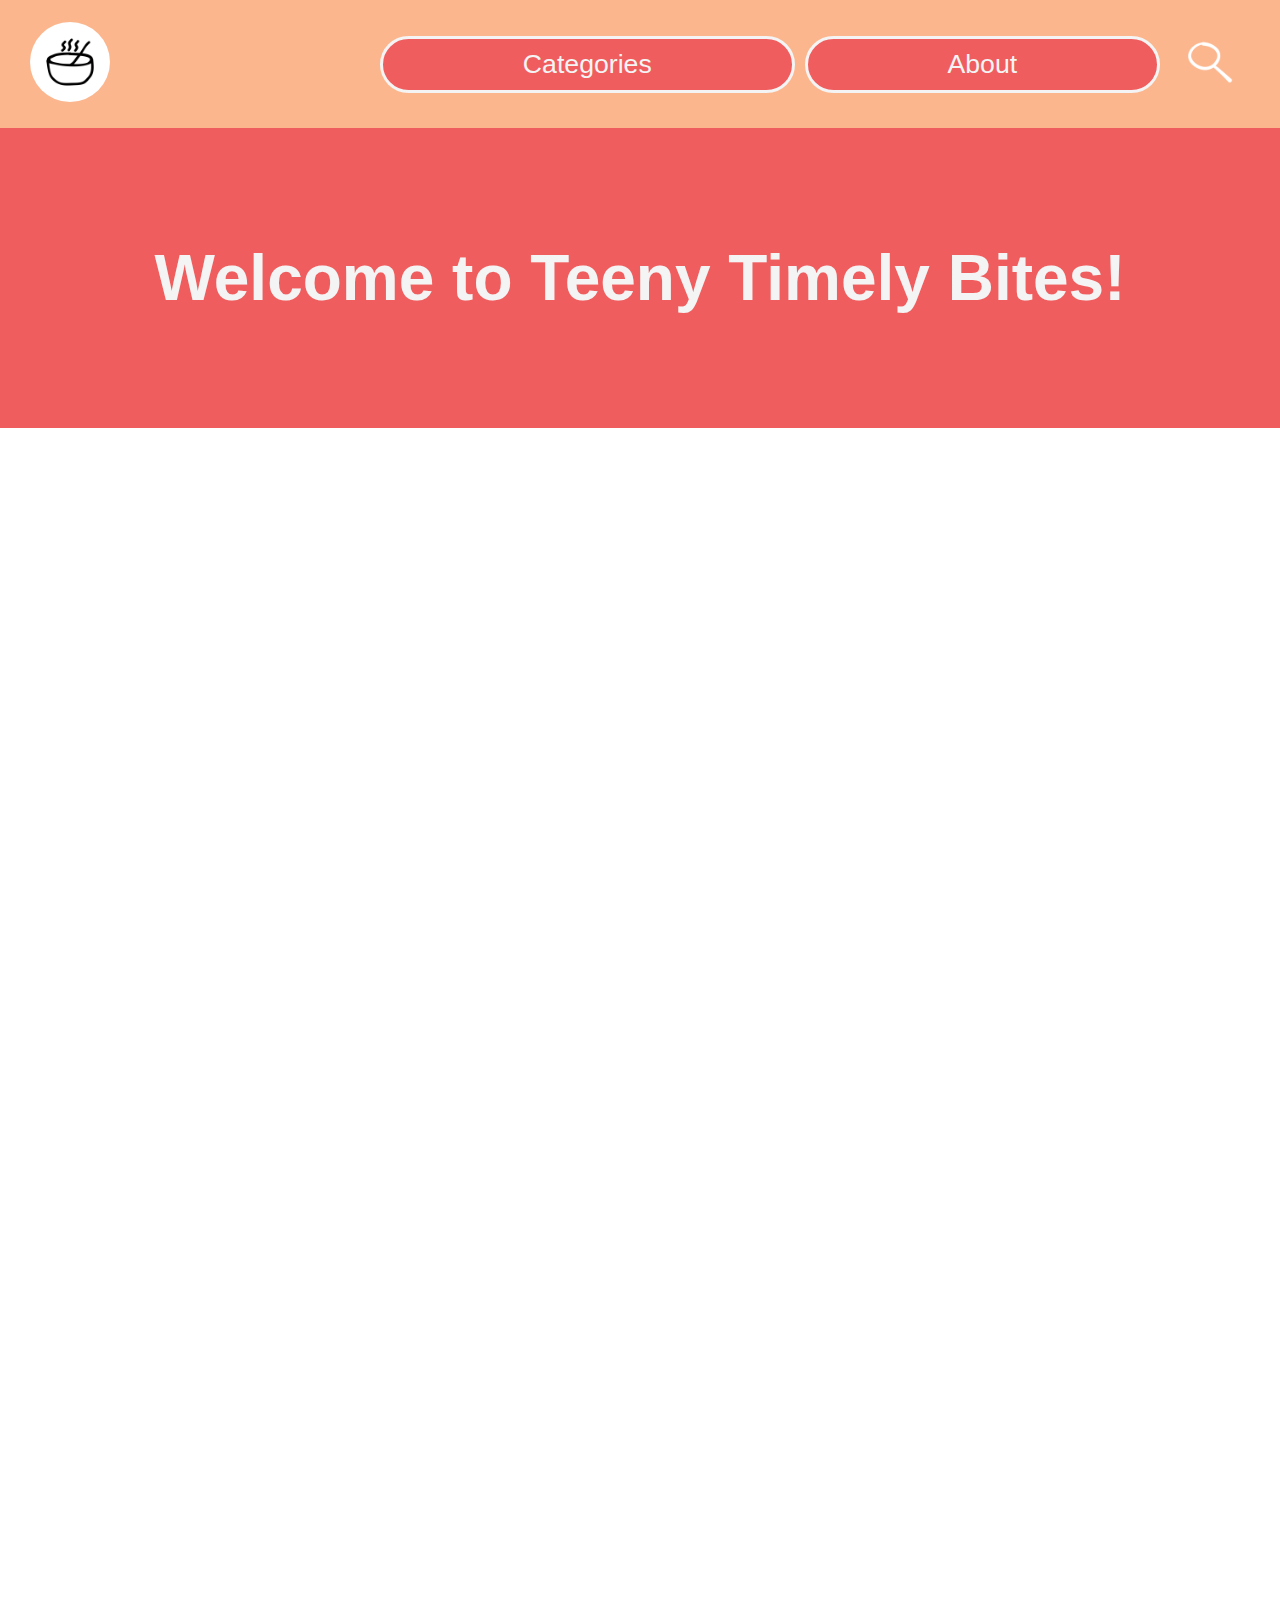
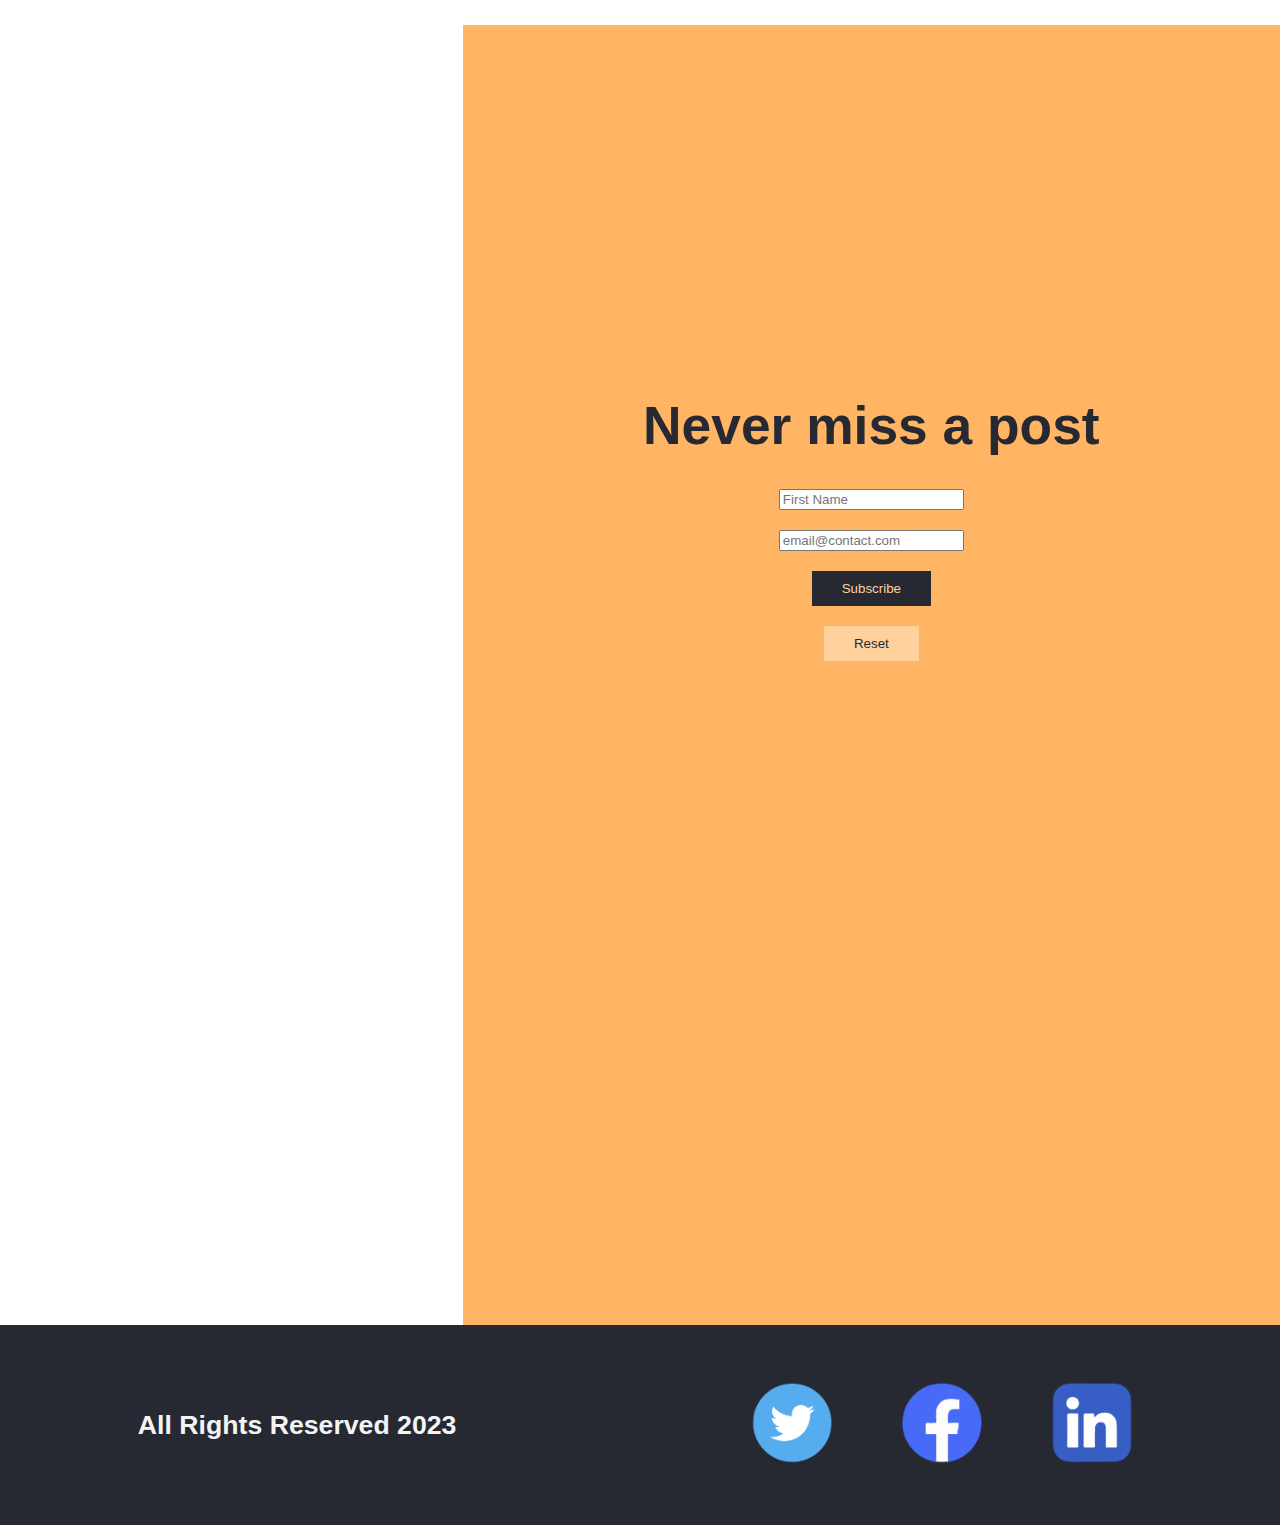
==== commit b52da513: "Landing Page > html and css" ====
--- a/index.html
+++ b/index.html
@@ -154,8 +154,7 @@
                     </a>                                 
                     <a href="https://www.facebook.com/" id="facebook-link">
                         <img src="img/facebook-logo.png" alt="Image of icon for image Facebook logo">
-                    </a>
-                    </a>                    
+                    </a>                                        
                     <a href="https://www.linkedin.com/" id="linkedin-link">
                         <img src="img/linkedin-logo.png" alt="Image of icon for image Linkedin logo">
                     </a>                    
--- a/css/styles.css
+++ b/css/styles.css
@@ -1,5 +1,7 @@
-@import url("desktopstyles.css") screen and (min-width: 992px);
-@import url("tabletstyles.css") screen and (max-width: 991px);
+@import "desktopstyles.css" screen and (min-width: 992px);
+
+
+@import "tabletstyles.css" screen and (max-width: 991px);
 
 
 :root {
@@ -161,7 +163,7 @@
 /* ------------------  */
 /* main styles start  */
 main {
-    width: 100%;
+    
     margin: 0;
     grid-template-columns: 100%;
     grid-template-rows: auto;
@@ -292,7 +294,7 @@
     "br br br br br br br" 
     "empty1 vegan vegetarian sugarfree nonalcoholic dairyfree empty2"
     "catspace2 catspace2 catspace2 catspace2 catspace2 catspace2 catspace2 ";
-    gap:50px;  
+    gap: 25px;  
     }
 
 
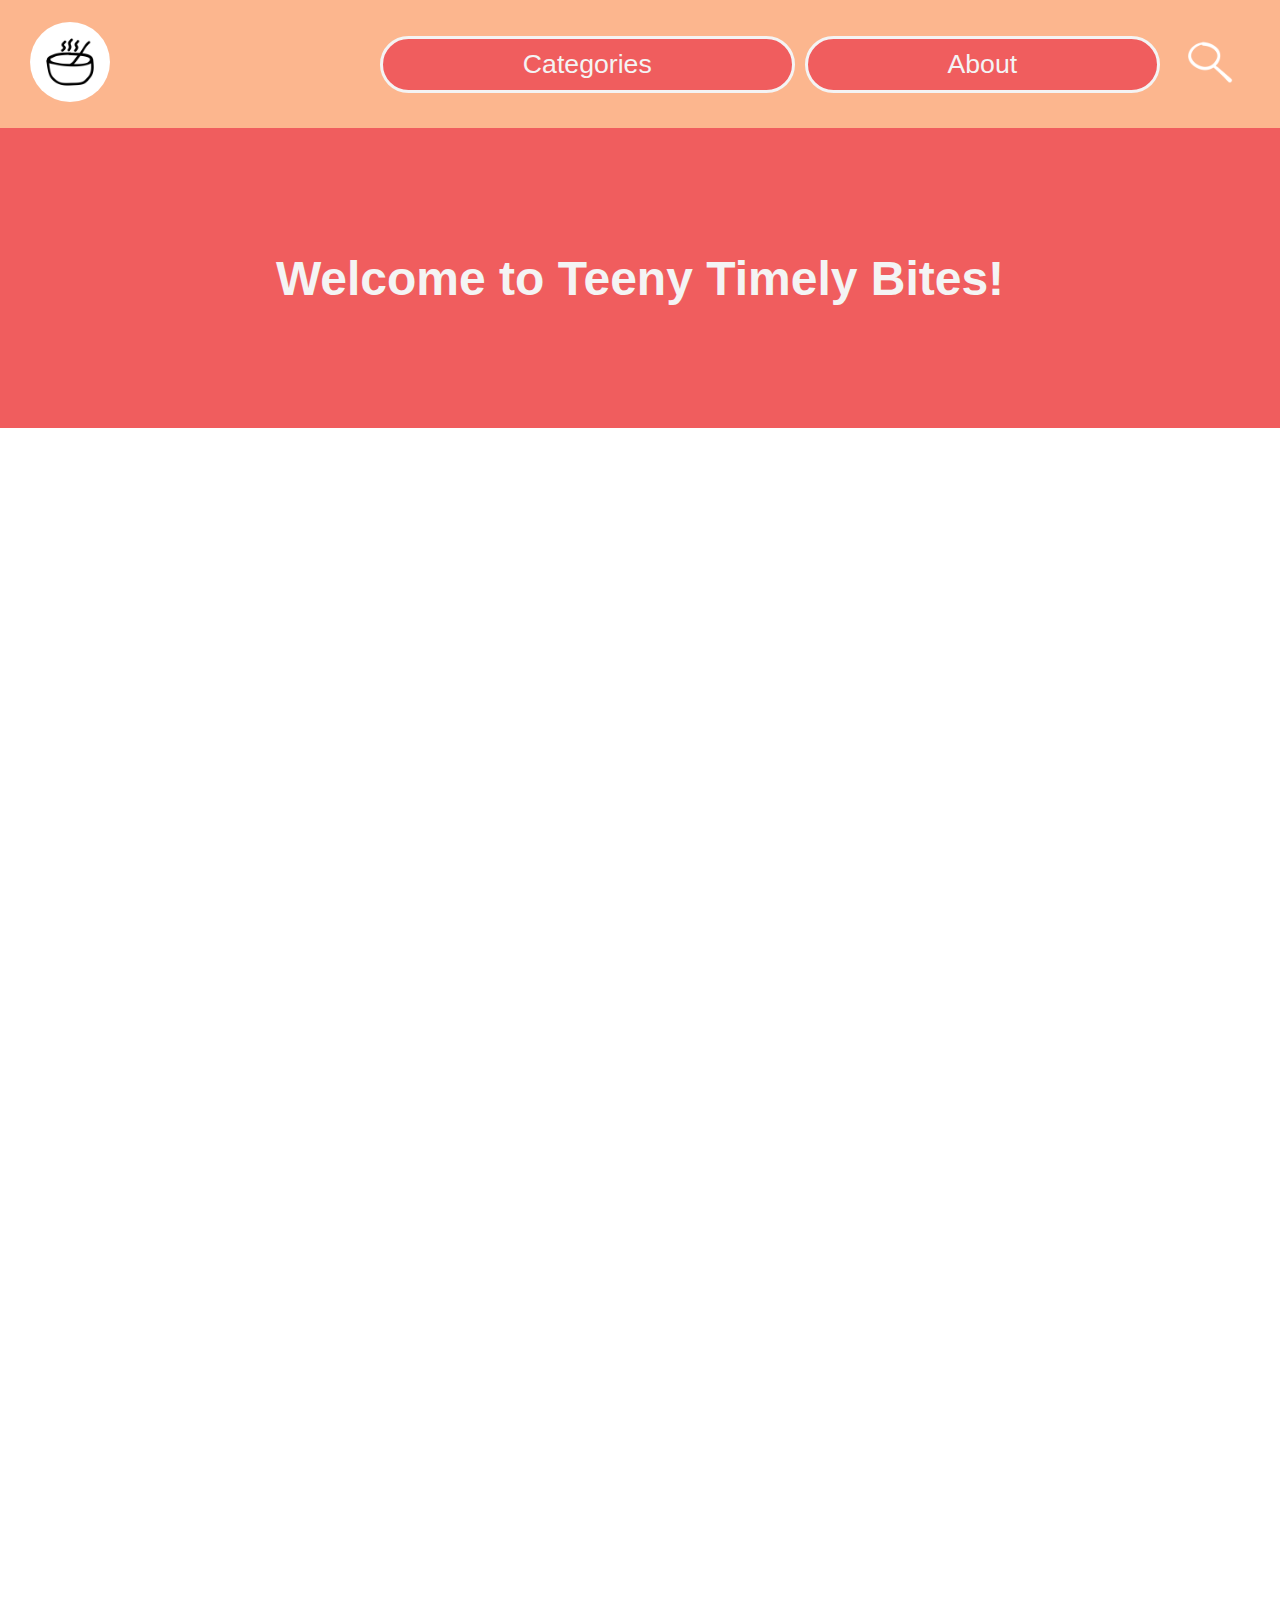
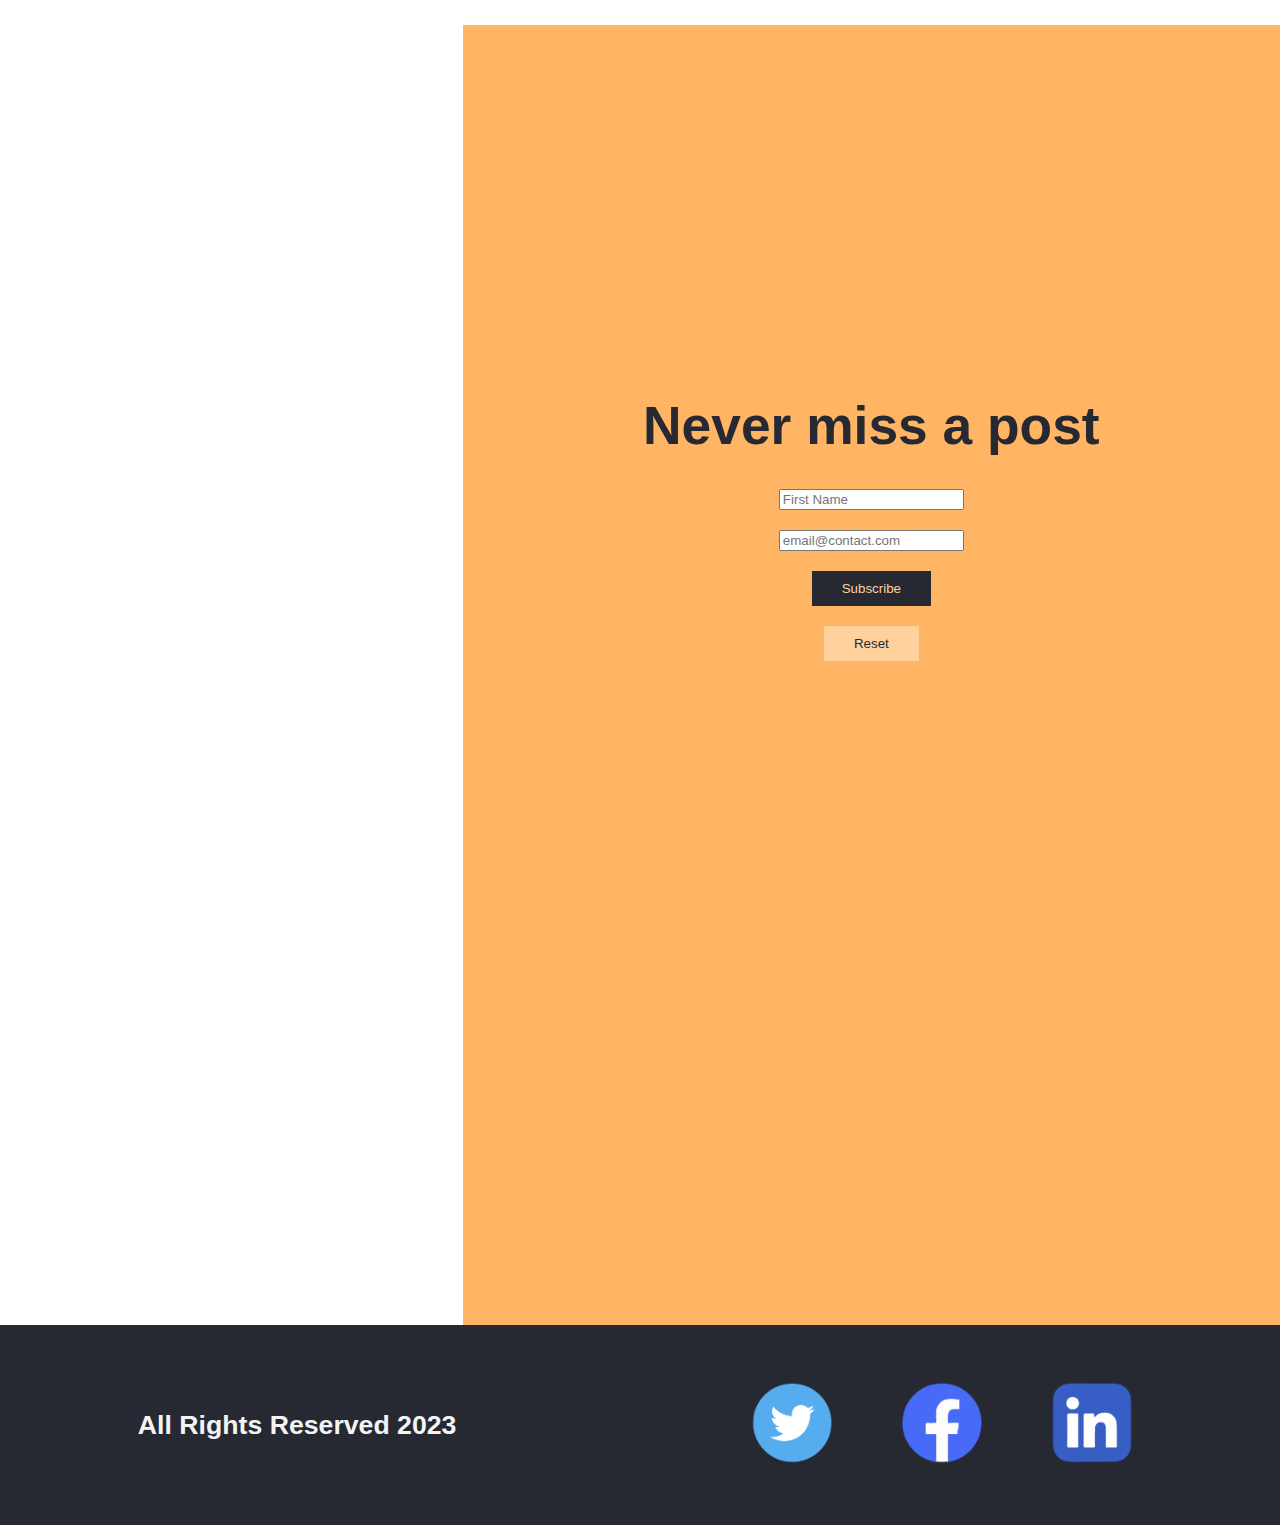
==== commit bbc54561: "Landing Page > css" ====
--- a/index.html
+++ b/index.html
@@ -1,10 +1,10 @@
 <!DOCTYPE html>
     <html>
         <head>
-            <meta charset="utf-8">
-            <meta name="viewport" content="width=device-width, initial-scale=1.0">
+            <meta charset="utf-8">            
             <title> Teeny Timely Bites Food Blog </title>
             <meta name="description" content="A webpage for a personal food blog">
+            <meta name="viewport" content="width=device-width, initial-scale=1.0">
             <link rel="stylesheet" type="text/css" href="css/styles.css">
             <link rel="icon" href="img/food-logo.png" alt="Image of Website logo" title="Website logo">
             <!-- TODO: ADD FONT LINKS HERE -->
--- a/css/styles.css
+++ b/css/styles.css
@@ -1,8 +1,5 @@
-@import "desktopstyles.css" screen and (min-width: 992px);
-
-
-@import "tabletstyles.css" screen and (max-width: 991px);
-
+@import "./desktopstyles.css" (min-width:992px);
+@import "./tabletstyles.css" screen and (min-width: 500px) and (max-width: 991px);
 
 :root {
     /* first pallete */
@@ -73,8 +70,7 @@
     background-attachment: fixed;
     background-position: center;
     background-size: cover; 
-    color: var(--raisin-black);
-    grid-template-columns: 100%;
+    color: var(--raisin-black);    
     grid-template-rows: 425px auto auto; 
     grid-template-areas:
     "header"
@@ -152,7 +148,7 @@
 
 #welcome-message {
     color: var(--off-white);
-    font-size: 2em;
+    font-size: 1.5em;
     align-items: center;
     justify-content: center;
     flex-direction: column;
@@ -453,6 +449,7 @@
     /* MEDIA STYLES: Tablet end  */
  /* ----------------------------------------------------------- */
  /* ----------------------------------------------------------- */
+/* MEDIA STYLES:  DESKTOP start  */
 
  /* MEDIA STYLES: Dekstop end  */
  /* ----------------- */
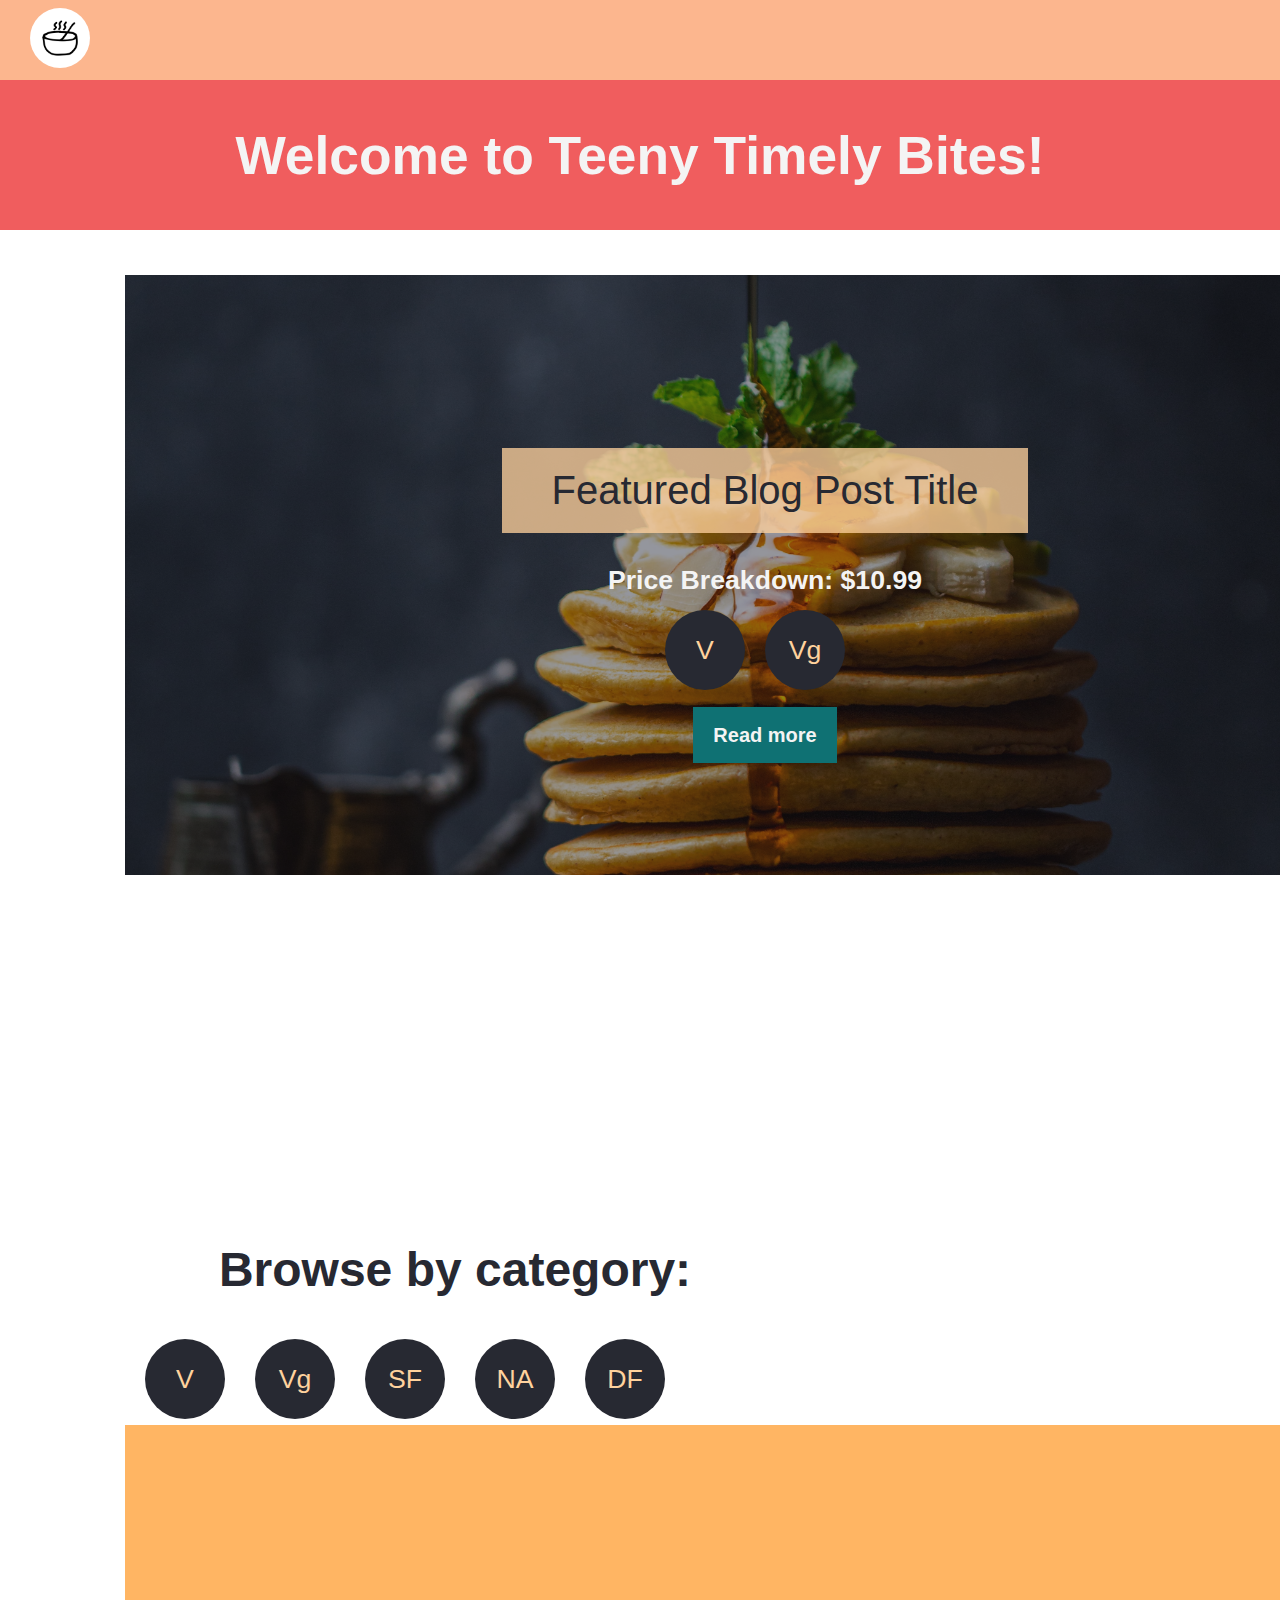
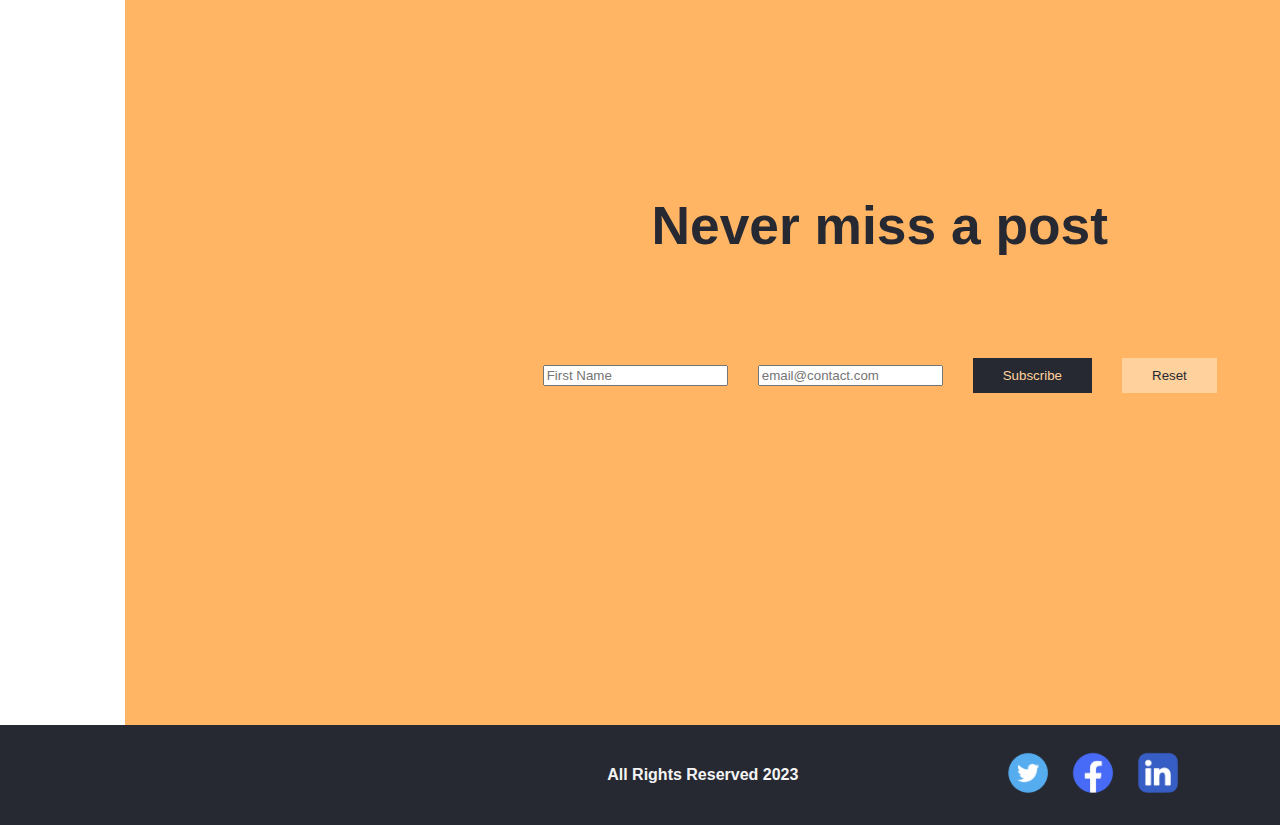
==== commit 6b88886f: "Update index.html" ====
--- a/index.html
+++ b/index.html
@@ -22,7 +22,7 @@
                     <a href="#about" id="nav3" class="box">
                             About
                     </a>                    
-                    <div id="nav4">
+                    <div id="nav4" clas="box">
                         <a id="nav-search" href="#">
                             <img src="img/search-icon_white.png" alt="Image of search icon">
                         </a>                        
@@ -49,10 +49,10 @@
                         </h2>
                         <div id="featured3" class="box feature-category">                            
                             <a href="#vegan-section" class="category-icon">
-                                <h3>V</h3>
+                                V
                             </a>                            
                             <a href="#vegetarian-section" class="category-icon">
-                                <h3>Vg</h3>
+                                Vg
                             </a>
                         </div>
                         <div id="featured4" class="box">
@@ -111,7 +111,7 @@
                         <!-- icon for non-alcoholic category  -->
                         <div id="non-alcoholic-cat" class="box">
                             <a href="#non-alcoholic-section"  class="category-icon">
-                                <p>NA</p>
+                                NA
                             </a>
                         </div>
                         <!-- icon for dairy-free category  -->
--- a/css/styles.css
+++ b/css/styles.css
@@ -1,28 +1,18 @@
-@import "./desktopstyles.css" (min-width:992px);
-@import "./tabletstyles.css" screen and (min-width: 500px) and (max-width: 991px);
-
-:root {
-    /* first pallete */
-    --tumbleweed: #D8A47F;
-    --raisin-black: #272932;
-    --raisin-black-70: #272932af;
-    --alice-blue: #e7ecef;
-    --skobeloff: #0f7173;
-    --skobeloff-70: #0f7173bd;
-    --red-salsa: #f05d5e;
-    /* second pallete */
-    --ruby-red: #A41623;
-    --orange-pantone: #f85e00;
-    --rajah: #ffb563;
-    --rajah-70: #ffb663b0;
-    --deep-champagne: #ffd29d;
-    --deep-champagne-70: #ffd19dc3;
-    --deep-champagne-30: #ffd19d4f;
-    --gold-fusion: #918450;
-    --gold-fusion-70: #918450c3;
-    /* universal palette */
-    --off-white:#f4f4f4;
-   }
+/* external link to color palette  */
+@import "colors.css";
+
+
+/* external link to navigation styles  */
+@import "nav-styles.css";
+
+
+/* external link to "Other blog posts" section styles sheet  */
+@import "otherblogposts-styles.css";
+
+
+/* external link to "category icon" styles  */
+@import "categoryicon-styles.css";
+
    /* --------------------- */
 /* MEDIA STYLES MOBILE start  */
 
@@ -39,19 +29,7 @@
 }
 
 
-.category-icon {
-   display: flex;
-   color: var(--deep-champagne);
-   background-color: var(--raisin-black);
-   font-size: 30pt;
-   width: 50px;
-   height: 50px;
-   padding: 30px;
-   align-items: center;
-   justify-content: center;
-   border-radius: 50%;
-   text-decoration: none;
-}
+/* category icon styles linked externally  */
 
 
 a {
@@ -61,16 +39,17 @@
 /* ----------------- */
 /* body styles start  */
 body {
-    margin:0;
-    font-family:"Franklin Gothic", "Arial Narrow", Arial, sans-serif;
-    width: 100%;
+    margin: 0;
+    font-family: "Franklin Gothic", "Arial Narrow", Arial, sans-serif;
+    width: 100vw;
     height: auto;    
     background-image: url(../img/landing-page-bg1.jpg);
     background-repeat: no-repeat;
     background-attachment: fixed;
     background-position: center;
     background-size: cover; 
-    color: var(--raisin-black);    
+    color: var(--raisin-black);
+    grid-template-columns: 100vw;    
     grid-template-rows: 425px auto auto; 
     grid-template-areas:
     "header"
@@ -81,63 +60,18 @@
 /* -------------------------- */
 /* header styles start  */
 header {
-    width: 100%;
+    width: 100vw;
     height: 130px;
     background-color: var(--red-salsa);
     margin: 0;
     grid-area: header;
+    grid-template-columns: 100vw;
     grid-template-rows: auto 300px;    
 }
 /* -------------------------- */
-/* nav bar styles start  */
-nav {
-    display: inherit;
-    align-items: center;
-    grid-gap: 10px;
-    grid-template-columns: 20px 80px 250px auto auto 90px 10px;
-    grid-template-rows: 128px;
-    grid-template-areas:
-    "navspace1 logo navspace2 category about search";        
-}
-
-
-nav img {
-    max-height: 80px;
-    border-radius: 50%;
-}
-
-
-#nav2,
-#nav3 {
-    text-decoration: none;
-    font-size: 20pt;
-    color: var(--off-white);
-    background-color: var(--red-salsa);
-    border-radius: 50px;
-    border: solid 3px var(--off-white);
-    padding: 10px 20px;        
-}
-
-
-#nav1 {
-    grid-area: logo;
- }
-
-
- #nav2 {
-    grid-area: category;
- }
-
-
- #nav3 {
-    grid-area: about;
- }
-
-
- #nav4 {
-    grid-area: search;       
- } 
-/*  nav bar styles end  */
+
+/* navigation styles linked externally (ref lines: 5-6) */
+
 /* -------------------------- */
  /* welcome message styles start  */
 #welcome-message-container {
@@ -148,10 +82,7 @@
 
 #welcome-message {
     color: var(--off-white);
-    font-size: 1.5em;
-    align-items: center;
-    justify-content: center;
-    flex-direction: column;
+    font-size: 1em;    
 }
 /* welcome message styles end  */
 /* -----------------  */
@@ -161,7 +92,7 @@
 main {
     
     margin: 0;
-    grid-template-columns: 100%;
+    grid-template-columns: 100vw;
     grid-template-rows: auto;
     grid-template-areas: 
     "mainfeature1"
@@ -235,68 +166,30 @@
 }
 /* -------------featured section styles end  */
 /* ------------------------ */
-/* other blogs styles start  */
-#other-posts {
-    grid-area: mainother1;
-    grid-template-rows: repeat(2, 600px);    
-}
-
-
-#other-posts h1 {
-    font-size: 40pt;
-    color: var(--deep-champagne);
-    background-color: var(--raisin-black-70);
-    padding: 20px 30px;
-}
-
-
-#other-posts a {
-    background-color: var(--skobeloff);
-    padding: 20px 30px;
-    color: var(--off-white);
-    font-size: 25pt;
-}
-
-
-#blog-post1 {
-    background-image: url(../img/blog1-img.jpg);       
-    background-size: cover;
-    background-position: center;
-    background-repeat: no-repeat;
-    flex-direction: column;
-    background-color: var(--deep-champagne-30);
-    background-blend-mode: soft-light;
-}
-
-
-#blog-post2 {
-    background-image: url(../img/blog2-img.jpg);    
-    background-size: cover;
-    background-position: center;
-    background-repeat: no-repeat;
-    flex-direction: column;
-    background-color: var(--deep-champagne-30);
-    background-blend-mode: soft-light;
-}
-/* other blogs styles end  */
+
+/* "other blog posts" styles linked externally (ref line:9-10) */
+
 /* ----------- */
  /* browse by category styles start  */
-    #categories {
+ #categories {
+    width: 100vw;
     grid-area: maincat1;
-    grid-template-columns: repeat(6, 100px);
-    grid-template-rows: 300px auto auto 300px;
+    grid-template-columns: 50px auto auto 50px;
+    grid-template-rows: 250px auto auto auto auto 250px;
     grid-template-areas:
-    "catspace1 catspace1 catspace1 catspace1 catspace1 catspace1 catspace1 "
-    "br br br br br br br" 
-    "empty1 vegan vegetarian sugarfree nonalcoholic dairyfree empty2"
-    "catspace2 catspace2 catspace2 catspace2 catspace2 catspace2 catspace2 ";
+    "empty1 catspace1 catspace1 empty2 "
+    "empty1 br br empty2"
+    "empty1 sugarfree nonalcoholic empty2" 
+    "empty1 vegan vegetarian empty2"
+    "empty1 dairyfree dairyfree empty2"    
+    "empty1 catspace2 catspace2 empty2";
     gap: 25px;  
     }
 
 
     #browse-title {
         grid-area: br;
-        font-size: 20pt;
+        font-size: 1.5em;
     }
 
 
@@ -445,12 +338,310 @@
  /* --------------------------------------------------------------- */
  /* ------------------------------------------------------------------ */
  /* MEDIA STYLES: Tablet start  */
- 
+ @media(max-width: 991px) {
+    /* ------------ */
+    /* welcome message styles start  */
+    #welcome-message-container {
+        height: 300px;           
+    }
+
+
+    #featured {
+        grid-template-rows: 400px 100px 100px 100px 150px;
+    }
+
+
+    #welcome-message{
+        font-size: 1.5em;
+    }
+    /* welcome message styles end  */
+    /* ----------- */
+    } 
     /* MEDIA STYLES: Tablet end  */
  /* ----------------------------------------------------------- */
  /* ----------------------------------------------------------- */
 /* MEDIA STYLES:  DESKTOP start  */
-
+@media(min-width:992px) {
+    .category-icon {        
+        font-size: 20pt;
+        width: 20px;
+        height: 20px;
+        padding: 30px;             
+    }
+
+    .category-icon:hover {
+        cursor: pointer;
+        color: var(--raisin-black);
+        background-color: var(--deep-champagne);
+        transition: 0.3s ease-in-out;
+    }
+    /* ------------------ */
+    /* body styles start  */
+    body {   
+        grid-template-rows: 275px auto auto;
+        grid-template-areas:
+        "header"
+        "main"
+        "footer"; 
+        }
+    /* body styles end  */
+        /* ------------ */
+    /* header styles start      */
+        header {    
+        grid-template-rows: 80px 100px;    
+    } 
+    /* header styles end  */
+    /* ----------------- */
+    /* nav bar styles start  */
+    nav {    
+        grid-template-columns: 20px 80px 1200px auto auto 80px 10px;
+        grid-template-rows: 80px;
+        background-color: var(--deep-champagne-70);           
+    }
+
+    nav img {
+        max-height: 60px;
+        border-radius: 50%;
+    }
+
+
+    #nav2,
+    #nav3 {
+        text-decoration: none;
+        color: var(--red-salsa);
+        background-color: var(--off-white);    
+        border: none;
+        font-size: 1.3em;           
+    }
+
+
+    #nav2:hover ,
+    #nav3:hover {
+        color: var(--off-white);
+        background-color: var(--red-salsa);        
+        transition: 0.3s ease-in-out; 
+    }
+    /*  nav bar styles end  */
+    /* ------------ */
+    /* welcome message styles start  */
+    #welcome-message-container {
+        height: 150px;
+        background-color: var(--red-salsa);    
+    }
+
+
+    #welcome-message {
+        color: var(--off-white);
+        font-size: 20pt;
+        align-items: center;
+        justify-content: center;
+        flex-direction: column;
+    }
+    /* welcome message styles end  */
+    /* -----------------  */
+    /* main styles start  */
+    #main { 
+        grid-area: main;  
+        grid-template-columns: 100px auto auto 100px;
+        grid-template-rows: 600px 500px auto;
+        gap: 25px;
+        grid-template-areas: 
+        "mainblank1 mainfeatured mainother mainblank2"
+        "mainblank1 mainbrcat mainbrrecipe mainblank2"
+        "mainblank1 mainsub mainsub mainblank2";    
+    }
+    /*-------------- featured section styles start  */
+    #featured {
+        height: auto;
+        background-size: cover;
+        grid-area: mainfeatured;
+        grid-template-rows: 150px 90px 50px 50px 80px;                  
+    }
+
+
+    #featured1 {        
+        font-size: 30pt;        
+        padding: 20px 50px;        
+    }
+
+
+    #featured2 {
+        grid-area: price;
+        font-size: 20pt;
+        color: var(--off-white);    
+    }
+
+
+    #featured3 {
+        grid-area: ftcategory;        
+        font-size: 35pt;
+        gap: 0;
+        grid-template-columns: 100px 100px;
+        color: var(--deep-champagne)
+    }
+
+
+    #featured4 {
+        grid-area: ftreadmore;      
+    }
+
+
+    #featured4 a {
+        background-color: var(--skobeloff);
+        color: var(--off-white);
+        width: auto;
+        font-size: 10pt;
+        padding: 0px 20px; 
+    }
+
+    #featured4 a:hover {
+        background-color: var(--off-white);
+        color: var(--skobeloff);
+        transition: 0.3s ease-in-out;
+        border-radius: 2em;    
+    }
+
+
+    /* -------------featured section styles end  */
+    /* ------------------------ */
+    /* other blogs styles start  */
+    #other-posts {
+        grid-area: mainother;    
+        grid-template-rows: repeat(2, 300px);    
+    }      
+
+
+    #other-posts h1 {
+        font-size: 20pt;
+        color: var(--raisin-black);
+        background-color: var(--deep-champagne-70);
+        padding: 20px 30px;
+    }
+
+
+    #other-posts a {
+        font-size: 15pt;
+        background-color: var(--skobeloff);
+        padding: 20px 30px;        
+    }
+
+    #other-posts a:hover {
+        background-color: var(--off-white);
+        color: var(--skobeloff);
+        transition: 0.3s ease-in-out;
+        border-radius: 2em;    
+    }
+
+
+    /* other blogs styles end  */
+    /* ----------- */
+    /* main styles end  */
+    /* --------------- */
+    /* browse by category styles start  */
+    #categories {
+        grid-area: mainbrcat;
+        grid-template-columns: 0 repeat(6, 100px) 0;
+        grid-template-rows: 300px auto auto 300px;
+        grid-template-areas:
+        "catspace1 catspace1 catspace1 catspace1 catspace1 catspace1 catspace1 "
+        "br br br br br br br" 
+        "empty1 vegan vegetarian sugarfree nonalcoholic dairyfree empty2"
+        "catspace2 catspace2 catspace2 catspace2 catspace2 catspace2 catspace2 ";
+        gap: 10px;  
+        }
+    /* browse by category styles end  */
+    /* -----------------  */
+    /* browse recipes section styles start */
+    #browse-recipe-container {
+        grid-area: mainbrrecipe;
+        gap: 10px;
+        grid-template-rows: 140px 50px 100px 300px;          
+    }  
+
+
+    #br-submit:hover {
+        background-color: var(--deep-champagne);
+        color: var(--raisin-black);
+        padding: 10px 30px;
+        border: solid 0;
+        border-radius: 3em;
+        transition: 0.3s ease-in-out;
+        cursor: pointer;
+    }
+    /* browse recipes section styles end  */
+    /* ------------------ */
+    /* subscribe form styles start  */
+    #subscribe-form-container {
+        grid-area: mainsub;
+    }
+
+
+    #subscribe-title {
+        font-size: 20pt;
+        grid-area: subtitle;
+    }
+
+
+    #subscribe-form {
+        gap: 30px;
+        flex-direction: row;
+        grid-area: subform;
+    }
+
+
+    #submit-button:hover {
+        background-color: var(--deep-champagne);
+        color: var(--raisin-black);
+        border-radius: 3em;
+        transition: 0.3s ease-in-out;
+        cursor: pointer;
+    }
+
+
+    #submit-reset-button:hover  {
+        background-color: var(--raisin-black);
+        color: var(--deep-champagne);
+        border-radius: 3em;
+        transition: 0.3s ease-in-out;
+        cursor: pointer;
+    }
+    /* subscribe form styles end  */
+    /* ------------------ */
+    /*  main styles end  */
+    /* -------------------------- */
+    /* footer styles start  */
+    footer {
+        background-color: var(--raisin-black);
+        grid-template-columns: 500px auto auto;
+        grid-template-rows: 100px;
+        gap: 10px;
+        grid-template-areas:     
+        "footerspace allrights shareop"    
+        ;
+    }
+
+    footer img {
+        width: 50px;
+        height: auto;
+    }
+
+
+    #all-rights {
+        grid-area: allrights;
+        color: var(--off-white);
+        font-size: 12pt;
+    }
+
+
+    #share-options {
+        grid-area: shareop;
+        width: 100%;
+        gap: 15px;
+        height: auto;  
+    }
+        
+  
+}
  /* MEDIA STYLES: Dekstop end  */
  /* ----------------- */
  /* ------------------- */
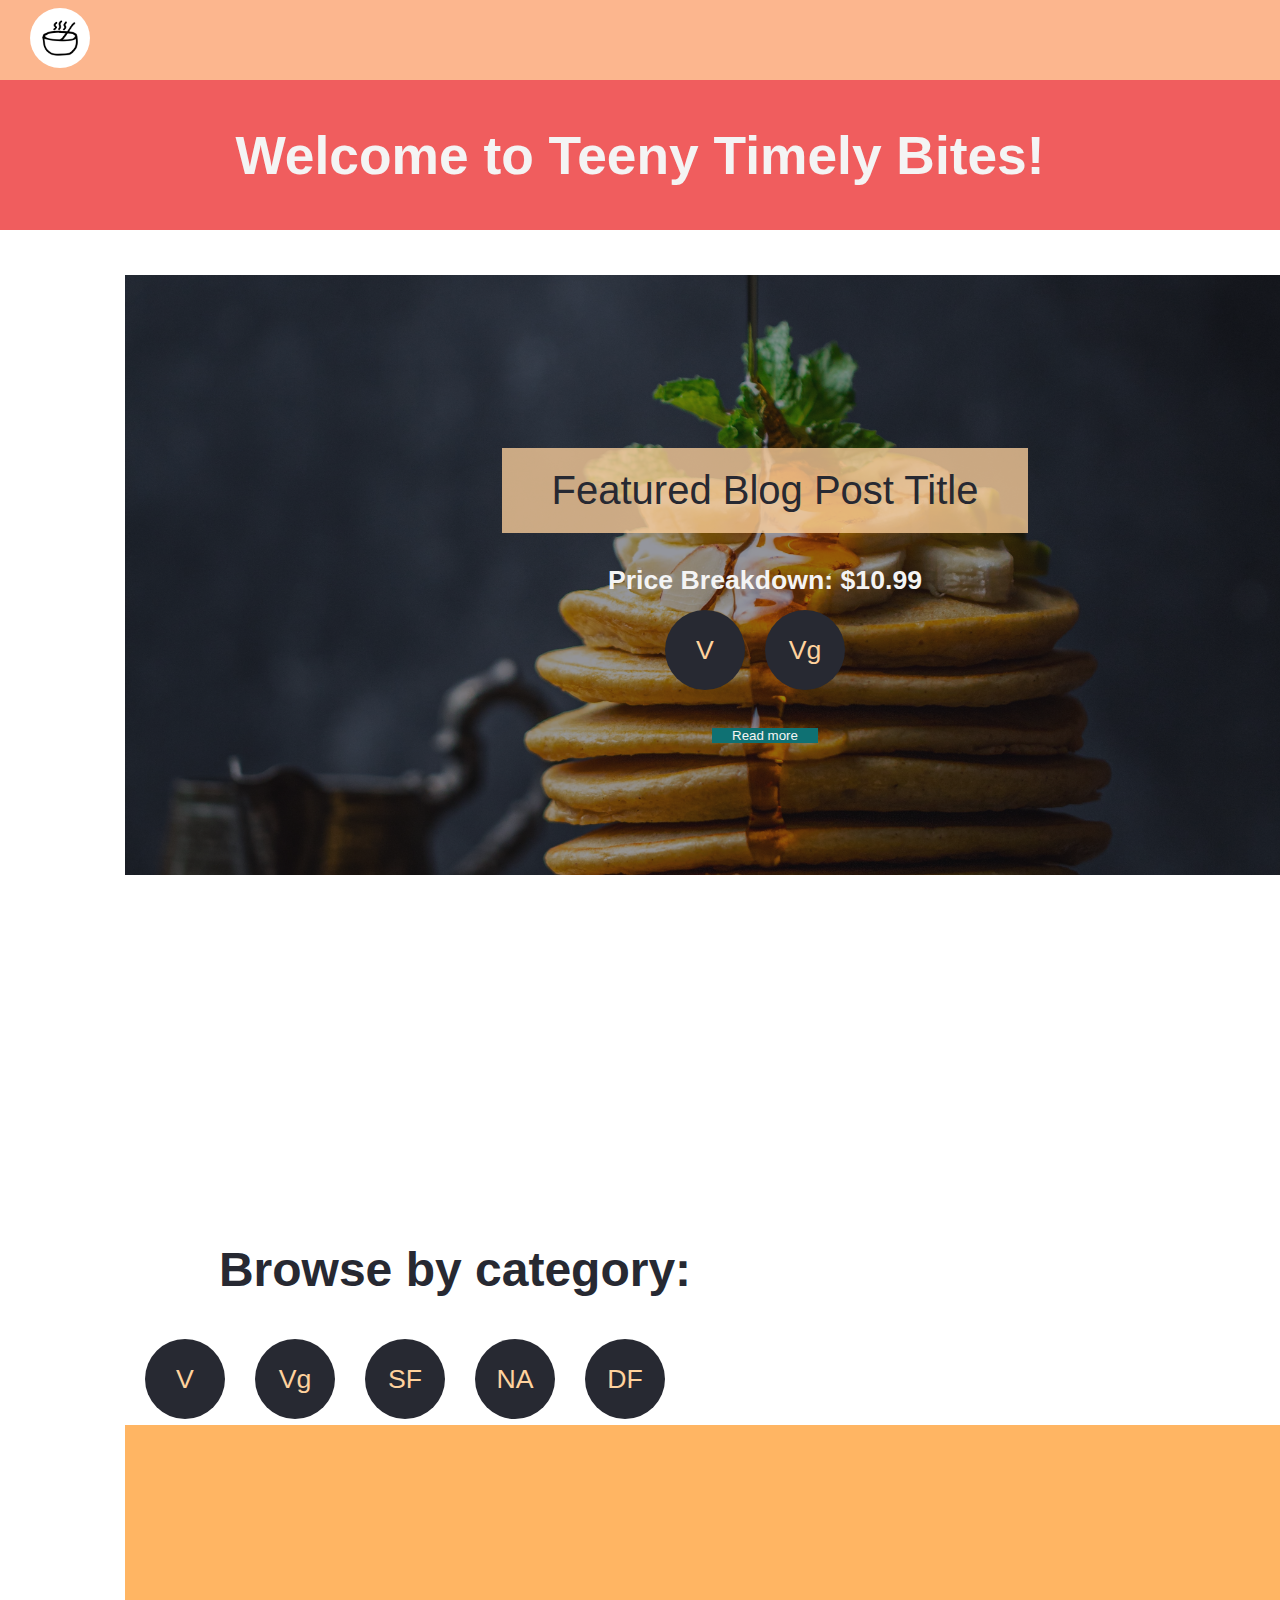
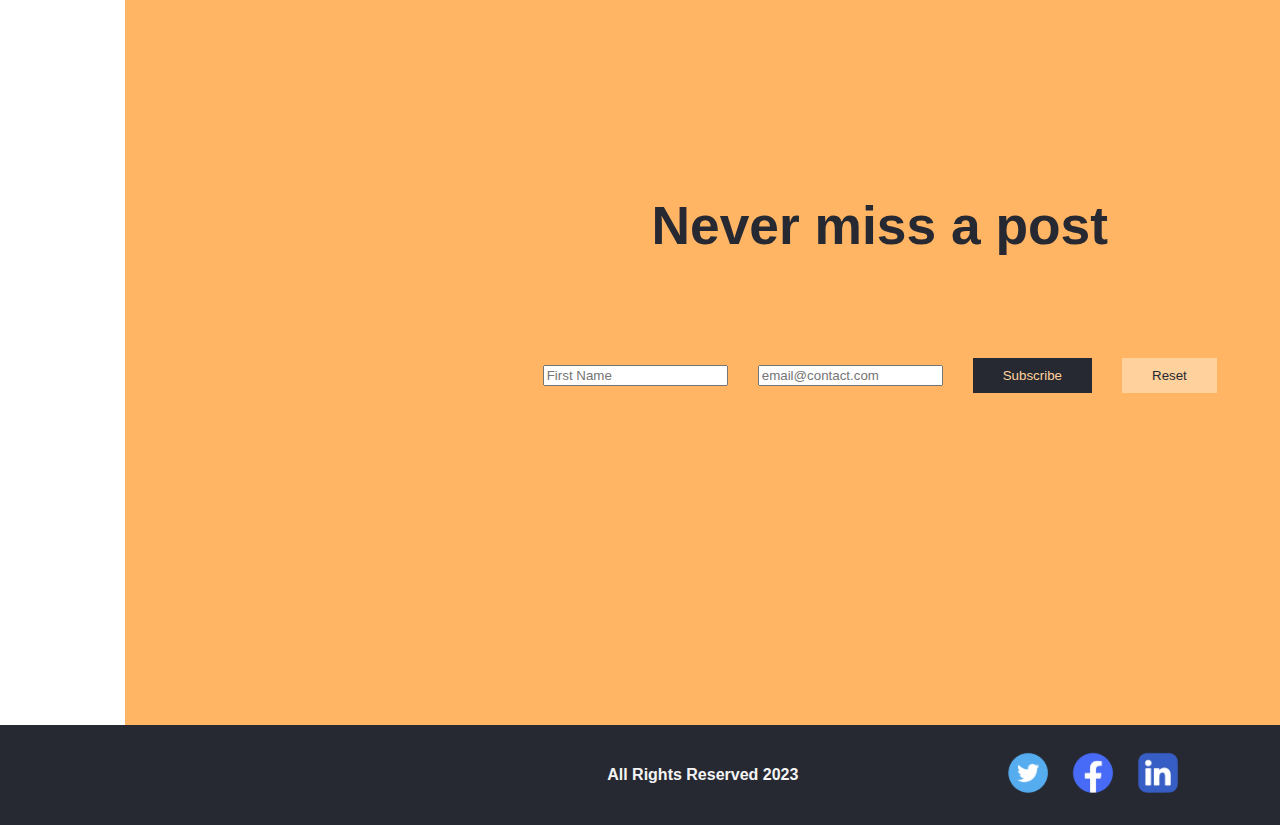
==== commit e0d0324a: "Update index.html" ====
--- a/index.html
+++ b/index.html
@@ -56,10 +56,8 @@
                             </a>
                         </div>
                         <div id="featured4" class="box">
-                            <a href="blog-page.html" target="_blank">
-                                <h2>
-                                    Read more
-                                </h2>
+                            <a href="blog-page.html" target="_blank">                                
+                                Read more                                
                             </a>
                         </div>
                 </div>
--- a/css/styles.css
+++ b/css/styles.css
@@ -548,7 +548,7 @@
         "empty1 vegan vegetarian sugarfree nonalcoholic dairyfree empty2"
         "catspace2 catspace2 catspace2 catspace2 catspace2 catspace2 catspace2 ";
         gap: 10px;  
-        }
+    }
     /* browse by category styles end  */
     /* -----------------  */
     /* browse recipes section styles start */
